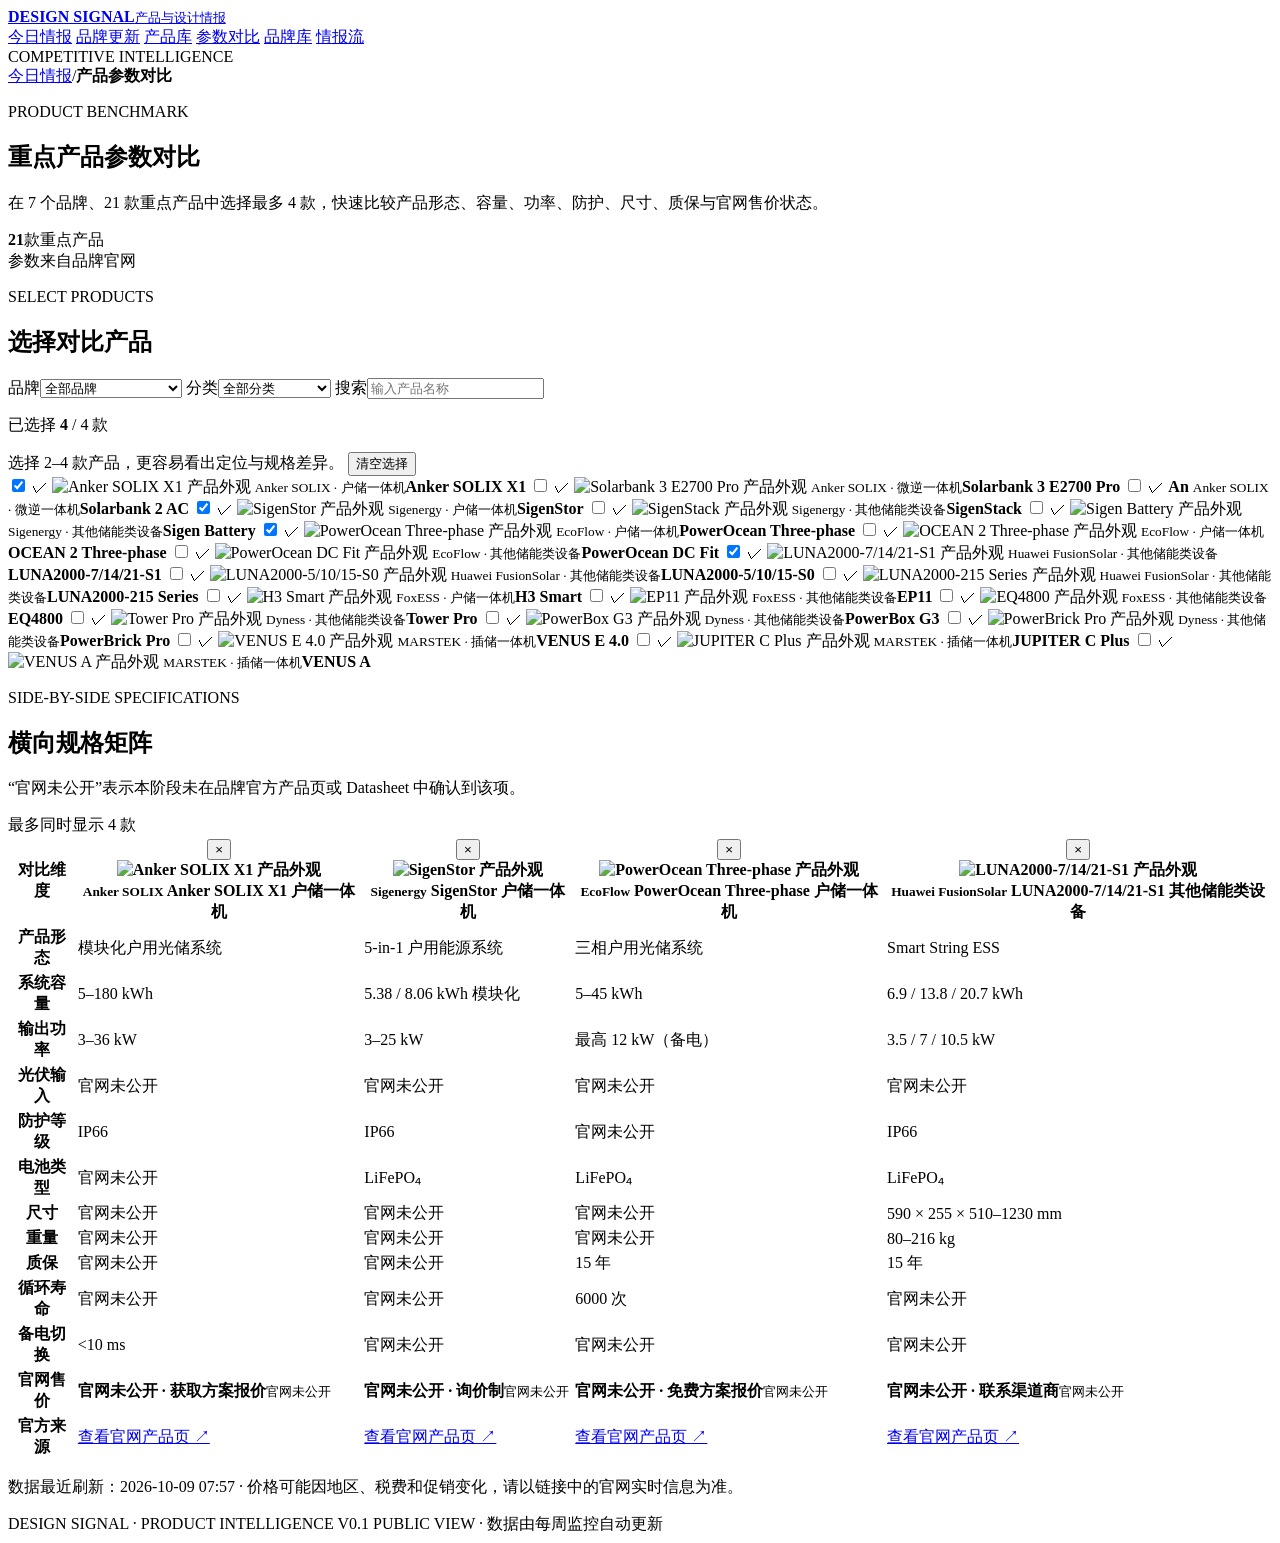
==== compare/index.html @ 5035acfc "chore: publish latest competitor dashboard" ====
<!doctype html>
<html lang="zh-CN">
<head>
  <meta charset="utf-8">
  <meta name="viewport" content="width=device-width, initial-scale=1">
  <meta name="color-scheme" content="light">
  <link rel="icon" href="/competitor-design-intelligence-dashboard/static/img/favicon.svg" type="image/svg+xml">
  <title>产品参数对比 · Design Signal</title>
  <link rel="stylesheet" href="/competitor-design-intelligence-dashboard/static/css/app.css">
</head>
<body>
  <header class="app-header">
    <a class="brand-lockup" href="/competitor-design-intelligence-dashboard/" aria-label="返回今日情报">
      <span class="signal-mark" aria-hidden="true"><i></i><i></i><i></i></span>
      <span class="brand-copy"><strong>DESIGN SIGNAL</strong><small>产品与设计情报</small></span>
    </a>
    <nav class="main-nav" aria-label="主导航">
      <a href="/competitor-design-intelligence-dashboard/">今日情报</a>
      <a href="/competitor-design-intelligence-dashboard/#brand-updates">品牌更新</a>
      <a href="/competitor-design-intelligence-dashboard/#products">产品库</a>
      <a href="/competitor-design-intelligence-dashboard/compare">参数对比</a>
      <a href="/competitor-design-intelligence-dashboard/#brands">品牌库</a>
      <a href="/competitor-design-intelligence-dashboard/#signals">情报流</a>
    </nav>
    <span class="header-label">COMPETITIVE INTELLIGENCE</span>
  </header>

  <main class="workspace">
    
      
    
    
  <nav class="breadcrumb"><a href="/competitor-design-intelligence-dashboard/">今日情报</a><span>/</span><strong>产品参数对比</strong></nav>

  <section class="compare-hero">
    <div>
      <p class="overline">PRODUCT BENCHMARK</p>
      <h1>重点产品参数对比</h1>
      <p>在 7 个品牌、21 款重点产品中选择最多 4 款，快速比较产品形态、容量、功率、防护、尺寸、质保与官网售价状态。</p>
    </div>
    <div class="compare-hero-stat"><strong>21</strong><span>款重点产品<br>参数来自品牌官网</span></div>
  </section>

  <section class="compare-selector" aria-label="选择需要对比的产品">
    <div class="compare-toolbar">
      <div>
        <p class="overline">SELECT PRODUCTS</p>
        <h2>选择对比产品</h2>
      </div>
      <div class="compare-filters">
        <label><span>品牌</span><select data-compare-brand><option value="">全部品牌</option><option value="Anker SOLIX">Anker SOLIX</option><option value="Sigenergy">Sigenergy</option><option value="EcoFlow">EcoFlow</option><option value="Huawei FusionSolar">Huawei FusionSolar</option><option value="FoxESS">FoxESS</option><option value="Dyness">Dyness</option><option value="MARSTEK">MARSTEK</option></select></label>
        <label><span>分类</span><select data-compare-category><option value="">全部分类</option><option value="户储一体机">户储一体机</option><option value="微逆一体机">微逆一体机</option><option value="其他储能类设备">其他储能类设备</option><option value="插储一体机">插储一体机</option></select></label>
        <label class="compare-search"><span>搜索</span><input type="search" placeholder="输入产品名称" data-compare-search></label>
      </div>
    </div>

    <div class="compare-selection-status">
      <p>已选择 <strong data-selected-count>4</strong> / 4 款</p>
      <span data-compare-message>选择 2–4 款产品，更容易看出定位与规格差异。</span>
      <button type="button" data-clear-compare>清空选择</button>
    </div>

    <div class="compare-picker-grid">
      
        <label class="compare-picker-card" data-product-card data-brand="Anker SOLIX" data-category="户储一体机" data-name="anker solix x1">
          <input type="checkbox" value="anker-solix-x1" data-product-toggle checked>
          <span class="picker-check">✓</span>
          <span class="picker-image">
            <img src="/competitor-design-intelligence-dashboard/static/img/products/anker-solix-x1.webp" alt="Anker SOLIX X1 产品外观" loading="lazy">
          </span>
          <span class="picker-copy"><small>Anker SOLIX · 户储一体机</small><strong>Anker SOLIX X1</strong></span>
        </label>
      
        <label class="compare-picker-card" data-product-card data-brand="Anker SOLIX" data-category="微逆一体机" data-name="solarbank 3 e2700 pro">
          <input type="checkbox" value="anker-solarbank-3-pro" data-product-toggle >
          <span class="picker-check">✓</span>
          <span class="picker-image">
            <img src="/competitor-design-intelligence-dashboard/static/img/products/anker-solarbank-3-pro.webp" alt="Solarbank 3 E2700 Pro 产品外观" loading="lazy">
          </span>
          <span class="picker-copy"><small>Anker SOLIX · 微逆一体机</small><strong>Solarbank 3 E2700 Pro</strong></span>
        </label>
      
        <label class="compare-picker-card" data-product-card data-brand="Anker SOLIX" data-category="微逆一体机" data-name="solarbank 2 ac">
          <input type="checkbox" value="anker-solarbank-2-ac" data-product-toggle >
          <span class="picker-check">✓</span>
          <span class="picker-image">
            <b>An</b>
          </span>
          <span class="picker-copy"><small>Anker SOLIX · 微逆一体机</small><strong>Solarbank 2 AC</strong></span>
        </label>
      
        <label class="compare-picker-card" data-product-card data-brand="Sigenergy" data-category="户储一体机" data-name="sigenstor">
          <input type="checkbox" value="sigenergy-sigenstor" data-product-toggle checked>
          <span class="picker-check">✓</span>
          <span class="picker-image">
            <img src="/competitor-design-intelligence-dashboard/static/img/products/sigenergy-sigenstor.webp" alt="SigenStor 产品外观" loading="lazy">
          </span>
          <span class="picker-copy"><small>Sigenergy · 户储一体机</small><strong>SigenStor</strong></span>
        </label>
      
        <label class="compare-picker-card" data-product-card data-brand="Sigenergy" data-category="其他储能类设备" data-name="sigenstack">
          <input type="checkbox" value="sigenergy-sigenstack" data-product-toggle >
          <span class="picker-check">✓</span>
          <span class="picker-image">
            <img src="/competitor-design-intelligence-dashboard/static/img/products/sigenergy-sigenstack.webp" alt="SigenStack 产品外观" loading="lazy">
          </span>
          <span class="picker-copy"><small>Sigenergy · 其他储能类设备</small><strong>SigenStack</strong></span>
        </label>
      
        <label class="compare-picker-card" data-product-card data-brand="Sigenergy" data-category="其他储能类设备" data-name="sigen battery">
          <input type="checkbox" value="sigenergy-sigen-battery" data-product-toggle >
          <span class="picker-check">✓</span>
          <span class="picker-image">
            <img src="/competitor-design-intelligence-dashboard/static/img/products/sigenergy-sigen-battery.webp" alt="Sigen Battery 产品外观" loading="lazy">
          </span>
          <span class="picker-copy"><small>Sigenergy · 其他储能类设备</small><strong>Sigen Battery</strong></span>
        </label>
      
        <label class="compare-picker-card" data-product-card data-brand="EcoFlow" data-category="户储一体机" data-name="powerocean three-phase">
          <input type="checkbox" value="ecoflow-powerocean" data-product-toggle checked>
          <span class="picker-check">✓</span>
          <span class="picker-image">
            <img src="/competitor-design-intelligence-dashboard/static/img/products/ecoflow-powerocean.jpg" alt="PowerOcean Three-phase 产品外观" loading="lazy">
          </span>
          <span class="picker-copy"><small>EcoFlow · 户储一体机</small><strong>PowerOcean Three-phase</strong></span>
        </label>
      
        <label class="compare-picker-card" data-product-card data-brand="EcoFlow" data-category="户储一体机" data-name="ocean 2 three-phase">
          <input type="checkbox" value="ecoflow-ocean-2" data-product-toggle >
          <span class="picker-check">✓</span>
          <span class="picker-image">
            <img src="/competitor-design-intelligence-dashboard/static/img/products/ecoflow-ocean-2.jpg" alt="OCEAN 2 Three-phase 产品外观" loading="lazy">
          </span>
          <span class="picker-copy"><small>EcoFlow · 户储一体机</small><strong>OCEAN 2 Three-phase</strong></span>
        </label>
      
        <label class="compare-picker-card" data-product-card data-brand="EcoFlow" data-category="其他储能类设备" data-name="powerocean dc fit">
          <input type="checkbox" value="ecoflow-powerocean-dc-fit" data-product-toggle >
          <span class="picker-check">✓</span>
          <span class="picker-image">
            <img src="/competitor-design-intelligence-dashboard/static/img/products/ecoflow-powerocean-dc-fit.jpg" alt="PowerOcean DC Fit 产品外观" loading="lazy">
          </span>
          <span class="picker-copy"><small>EcoFlow · 其他储能类设备</small><strong>PowerOcean DC Fit</strong></span>
        </label>
      
        <label class="compare-picker-card" data-product-card data-brand="Huawei FusionSolar" data-category="其他储能类设备" data-name="luna2000-7/14/21-s1">
          <input type="checkbox" value="huawei-luna2000-s1" data-product-toggle checked>
          <span class="picker-check">✓</span>
          <span class="picker-image">
            <img src="/competitor-design-intelligence-dashboard/static/img/products/huawei-luna2000-s1.png" alt="LUNA2000-7/14/21-S1 产品外观" loading="lazy">
          </span>
          <span class="picker-copy"><small>Huawei FusionSolar · 其他储能类设备</small><strong>LUNA2000-7/14/21-S1</strong></span>
        </label>
      
        <label class="compare-picker-card" data-product-card data-brand="Huawei FusionSolar" data-category="其他储能类设备" data-name="luna2000-5/10/15-s0">
          <input type="checkbox" value="huawei-luna2000-s0" data-product-toggle >
          <span class="picker-check">✓</span>
          <span class="picker-image">
            <img src="/competitor-design-intelligence-dashboard/static/img/products/huawei-luna2000-s0.png" alt="LUNA2000-5/10/15-S0 产品外观" loading="lazy">
          </span>
          <span class="picker-copy"><small>Huawei FusionSolar · 其他储能类设备</small><strong>LUNA2000-5/10/15-S0</strong></span>
        </label>
      
        <label class="compare-picker-card" data-product-card data-brand="Huawei FusionSolar" data-category="其他储能类设备" data-name="luna2000-215 series">
          <input type="checkbox" value="huawei-luna2000-215" data-product-toggle >
          <span class="picker-check">✓</span>
          <span class="picker-image">
            <img src="/competitor-design-intelligence-dashboard/static/img/products/huawei-luna2000-215.png" alt="LUNA2000-215 Series 产品外观" loading="lazy">
          </span>
          <span class="picker-copy"><small>Huawei FusionSolar · 其他储能类设备</small><strong>LUNA2000-215 Series</strong></span>
        </label>
      
        <label class="compare-picker-card" data-product-card data-brand="FoxESS" data-category="户储一体机" data-name="h3 smart">
          <input type="checkbox" value="foxess-h3-smart" data-product-toggle >
          <span class="picker-check">✓</span>
          <span class="picker-image">
            <img src="/competitor-design-intelligence-dashboard/static/img/products/foxess-h3-smart.jpg" alt="H3 Smart 产品外观" loading="lazy">
          </span>
          <span class="picker-copy"><small>FoxESS · 户储一体机</small><strong>H3 Smart</strong></span>
        </label>
      
        <label class="compare-picker-card" data-product-card data-brand="FoxESS" data-category="其他储能类设备" data-name="ep11">
          <input type="checkbox" value="foxess-ep11" data-product-toggle >
          <span class="picker-check">✓</span>
          <span class="picker-image">
            <img src="/competitor-design-intelligence-dashboard/static/img/products/foxess-ep11.jpg" alt="EP11 产品外观" loading="lazy">
          </span>
          <span class="picker-copy"><small>FoxESS · 其他储能类设备</small><strong>EP11</strong></span>
        </label>
      
        <label class="compare-picker-card" data-product-card data-brand="FoxESS" data-category="其他储能类设备" data-name="eq4800">
          <input type="checkbox" value="foxess-eq4800" data-product-toggle >
          <span class="picker-check">✓</span>
          <span class="picker-image">
            <img src="/competitor-design-intelligence-dashboard/static/img/products/foxess-eq4800.jpg" alt="EQ4800 产品外观" loading="lazy">
          </span>
          <span class="picker-copy"><small>FoxESS · 其他储能类设备</small><strong>EQ4800</strong></span>
        </label>
      
        <label class="compare-picker-card" data-product-card data-brand="Dyness" data-category="其他储能类设备" data-name="tower pro">
          <input type="checkbox" value="dyness-tower-pro" data-product-toggle >
          <span class="picker-check">✓</span>
          <span class="picker-image">
            <img src="/competitor-design-intelligence-dashboard/static/img/products/dyness-tower-pro.jpg" alt="Tower Pro 产品外观" loading="lazy">
          </span>
          <span class="picker-copy"><small>Dyness · 其他储能类设备</small><strong>Tower Pro</strong></span>
        </label>
      
        <label class="compare-picker-card" data-product-card data-brand="Dyness" data-category="其他储能类设备" data-name="powerbox g3">
          <input type="checkbox" value="dyness-powerbox-g3" data-product-toggle >
          <span class="picker-check">✓</span>
          <span class="picker-image">
            <img src="/competitor-design-intelligence-dashboard/static/img/products/dyness-powerbox-g3.png" alt="PowerBox G3 产品外观" loading="lazy">
          </span>
          <span class="picker-copy"><small>Dyness · 其他储能类设备</small><strong>PowerBox G3</strong></span>
        </label>
      
        <label class="compare-picker-card" data-product-card data-brand="Dyness" data-category="其他储能类设备" data-name="powerbrick pro">
          <input type="checkbox" value="dyness-powerbrick-pro" data-product-toggle >
          <span class="picker-check">✓</span>
          <span class="picker-image">
            <img src="/competitor-design-intelligence-dashboard/static/img/products/dyness-powerbrick-pro.png" alt="PowerBrick Pro 产品外观" loading="lazy">
          </span>
          <span class="picker-copy"><small>Dyness · 其他储能类设备</small><strong>PowerBrick Pro</strong></span>
        </label>
      
        <label class="compare-picker-card" data-product-card data-brand="MARSTEK" data-category="插储一体机" data-name="venus e 4.0">
          <input type="checkbox" value="marstek-venus-e-4" data-product-toggle >
          <span class="picker-check">✓</span>
          <span class="picker-image">
            <img src="/competitor-design-intelligence-dashboard/static/img/products/marstek-venus-e-4.avif" alt="VENUS E 4.0 产品外观" loading="lazy">
          </span>
          <span class="picker-copy"><small>MARSTEK · 插储一体机</small><strong>VENUS E 4.0</strong></span>
        </label>
      
        <label class="compare-picker-card" data-product-card data-brand="MARSTEK" data-category="插储一体机" data-name="jupiter c plus">
          <input type="checkbox" value="marstek-jupiter-c-plus" data-product-toggle >
          <span class="picker-check">✓</span>
          <span class="picker-image">
            <img src="/competitor-design-intelligence-dashboard/static/img/products/marstek-jupiter-c-plus.avif" alt="JUPITER C Plus 产品外观" loading="lazy">
          </span>
          <span class="picker-copy"><small>MARSTEK · 插储一体机</small><strong>JUPITER C Plus</strong></span>
        </label>
      
        <label class="compare-picker-card" data-product-card data-brand="MARSTEK" data-category="插储一体机" data-name="venus a">
          <input type="checkbox" value="marstek-venus-a" data-product-toggle >
          <span class="picker-check">✓</span>
          <span class="picker-image">
            <img src="/competitor-design-intelligence-dashboard/static/img/products/marstek-venus-a.webp" alt="VENUS A 产品外观" loading="lazy">
          </span>
          <span class="picker-copy"><small>MARSTEK · 插储一体机</small><strong>VENUS A</strong></span>
        </label>
      
    </div>
    <div class="compare-no-result" data-picker-empty hidden>当前筛选下没有产品，请调整品牌、分类或搜索词。</div>
  </section>

  <section class="comparison-section" id="comparison">
    <div class="section-heading">
      <div><p class="overline">SIDE-BY-SIDE SPECIFICATIONS</p><h2>横向规格矩阵</h2><p>“官网未公开”表示本阶段未在品牌官方产品页或 Datasheet 中确认到该项。</p></div>
      <span>最多同时显示 4 款</span>
    </div>

    <div class="comparison-empty" data-comparison-empty hidden>
      <strong>请先选择产品</strong>
      <p>从上方产品库中选择 2–4 款，即可生成横向参数表。</p>
    </div>

    <div class="comparison-table-wrap" data-comparison-table>
      <table class="comparison-table">
        <thead>
          <tr>
            <th class="comparison-label-head">对比维度</th>
            
              <th data-compare-column="anker-solix-x1" >
                <button class="remove-compare" type="button" data-remove-product="anker-solix-x1" aria-label="移除 Anker SOLIX X1">×</button>
                <div class="compare-product-image"><img src="/competitor-design-intelligence-dashboard/static/img/products/anker-solix-x1.webp" alt="Anker SOLIX X1 产品外观"></div>
                <small>Anker SOLIX</small>
                <strong>Anker SOLIX X1</strong>
                <span>户储一体机</span>
              </th>
            
              <th data-compare-column="anker-solarbank-3-pro" hidden>
                <button class="remove-compare" type="button" data-remove-product="anker-solarbank-3-pro" aria-label="移除 Solarbank 3 E2700 Pro">×</button>
                <div class="compare-product-image"><img src="/competitor-design-intelligence-dashboard/static/img/products/anker-solarbank-3-pro.webp" alt="Solarbank 3 E2700 Pro 产品外观"></div>
                <small>Anker SOLIX</small>
                <strong>Solarbank 3 E2700 Pro</strong>
                <span>微逆一体机</span>
              </th>
            
              <th data-compare-column="anker-solarbank-2-ac" hidden>
                <button class="remove-compare" type="button" data-remove-product="anker-solarbank-2-ac" aria-label="移除 Solarbank 2 AC">×</button>
                <div class="compare-product-image"><b>An</b></div>
                <small>Anker SOLIX</small>
                <strong>Solarbank 2 AC</strong>
                <span>微逆一体机</span>
              </th>
            
              <th data-compare-column="sigenergy-sigenstor" >
                <button class="remove-compare" type="button" data-remove-product="sigenergy-sigenstor" aria-label="移除 SigenStor">×</button>
                <div class="compare-product-image"><img src="/competitor-design-intelligence-dashboard/static/img/products/sigenergy-sigenstor.webp" alt="SigenStor 产品外观"></div>
                <small>Sigenergy</small>
                <strong>SigenStor</strong>
                <span>户储一体机</span>
              </th>
            
              <th data-compare-column="sigenergy-sigenstack" hidden>
                <button class="remove-compare" type="button" data-remove-product="sigenergy-sigenstack" aria-label="移除 SigenStack">×</button>
                <div class="compare-product-image"><img src="/competitor-design-intelligence-dashboard/static/img/products/sigenergy-sigenstack.webp" alt="SigenStack 产品外观"></div>
                <small>Sigenergy</small>
                <strong>SigenStack</strong>
                <span>其他储能类设备</span>
              </th>
            
              <th data-compare-column="sigenergy-sigen-battery" hidden>
                <button class="remove-compare" type="button" data-remove-product="sigenergy-sigen-battery" aria-label="移除 Sigen Battery">×</button>
                <div class="compare-product-image"><img src="/competitor-design-intelligence-dashboard/static/img/products/sigenergy-sigen-battery.webp" alt="Sigen Battery 产品外观"></div>
                <small>Sigenergy</small>
                <strong>Sigen Battery</strong>
                <span>其他储能类设备</span>
              </th>
            
              <th data-compare-column="ecoflow-powerocean" >
                <button class="remove-compare" type="button" data-remove-product="ecoflow-powerocean" aria-label="移除 PowerOcean Three-phase">×</button>
                <div class="compare-product-image"><img src="/competitor-design-intelligence-dashboard/static/img/products/ecoflow-powerocean.jpg" alt="PowerOcean Three-phase 产品外观"></div>
                <small>EcoFlow</small>
                <strong>PowerOcean Three-phase</strong>
                <span>户储一体机</span>
              </th>
            
              <th data-compare-column="ecoflow-ocean-2" hidden>
                <button class="remove-compare" type="button" data-remove-product="ecoflow-ocean-2" aria-label="移除 OCEAN 2 Three-phase">×</button>
                <div class="compare-product-image"><img src="/competitor-design-intelligence-dashboard/static/img/products/ecoflow-ocean-2.jpg" alt="OCEAN 2 Three-phase 产品外观"></div>
                <small>EcoFlow</small>
                <strong>OCEAN 2 Three-phase</strong>
                <span>户储一体机</span>
              </th>
            
              <th data-compare-column="ecoflow-powerocean-dc-fit" hidden>
                <button class="remove-compare" type="button" data-remove-product="ecoflow-powerocean-dc-fit" aria-label="移除 PowerOcean DC Fit">×</button>
                <div class="compare-product-image"><img src="/competitor-design-intelligence-dashboard/static/img/products/ecoflow-powerocean-dc-fit.jpg" alt="PowerOcean DC Fit 产品外观"></div>
                <small>EcoFlow</small>
                <strong>PowerOcean DC Fit</strong>
                <span>其他储能类设备</span>
              </th>
            
              <th data-compare-column="huawei-luna2000-s1" >
                <button class="remove-compare" type="button" data-remove-product="huawei-luna2000-s1" aria-label="移除 LUNA2000-7/14/21-S1">×</button>
                <div class="compare-product-image"><img src="/competitor-design-intelligence-dashboard/static/img/products/huawei-luna2000-s1.png" alt="LUNA2000-7/14/21-S1 产品外观"></div>
                <small>Huawei FusionSolar</small>
                <strong>LUNA2000-7/14/21-S1</strong>
                <span>其他储能类设备</span>
              </th>
            
              <th data-compare-column="huawei-luna2000-s0" hidden>
                <button class="remove-compare" type="button" data-remove-product="huawei-luna2000-s0" aria-label="移除 LUNA2000-5/10/15-S0">×</button>
                <div class="compare-product-image"><img src="/competitor-design-intelligence-dashboard/static/img/products/huawei-luna2000-s0.png" alt="LUNA2000-5/10/15-S0 产品外观"></div>
                <small>Huawei FusionSolar</small>
                <strong>LUNA2000-5/10/15-S0</strong>
                <span>其他储能类设备</span>
              </th>
            
              <th data-compare-column="huawei-luna2000-215" hidden>
                <button class="remove-compare" type="button" data-remove-product="huawei-luna2000-215" aria-label="移除 LUNA2000-215 Series">×</button>
                <div class="compare-product-image"><img src="/competitor-design-intelligence-dashboard/static/img/products/huawei-luna2000-215.png" alt="LUNA2000-215 Series 产品外观"></div>
                <small>Huawei FusionSolar</small>
                <strong>LUNA2000-215 Series</strong>
                <span>其他储能类设备</span>
              </th>
            
              <th data-compare-column="foxess-h3-smart" hidden>
                <button class="remove-compare" type="button" data-remove-product="foxess-h3-smart" aria-label="移除 H3 Smart">×</button>
                <div class="compare-product-image"><img src="/competitor-design-intelligence-dashboard/static/img/products/foxess-h3-smart.jpg" alt="H3 Smart 产品外观"></div>
                <small>FoxESS</small>
                <strong>H3 Smart</strong>
                <span>户储一体机</span>
              </th>
            
              <th data-compare-column="foxess-ep11" hidden>
                <button class="remove-compare" type="button" data-remove-product="foxess-ep11" aria-label="移除 EP11">×</button>
                <div class="compare-product-image"><img src="/competitor-design-intelligence-dashboard/static/img/products/foxess-ep11.jpg" alt="EP11 产品外观"></div>
                <small>FoxESS</small>
                <strong>EP11</strong>
                <span>其他储能类设备</span>
              </th>
            
              <th data-compare-column="foxess-eq4800" hidden>
                <button class="remove-compare" type="button" data-remove-product="foxess-eq4800" aria-label="移除 EQ4800">×</button>
                <div class="compare-product-image"><img src="/competitor-design-intelligence-dashboard/static/img/products/foxess-eq4800.jpg" alt="EQ4800 产品外观"></div>
                <small>FoxESS</small>
                <strong>EQ4800</strong>
                <span>其他储能类设备</span>
              </th>
            
              <th data-compare-column="dyness-tower-pro" hidden>
                <button class="remove-compare" type="button" data-remove-product="dyness-tower-pro" aria-label="移除 Tower Pro">×</button>
                <div class="compare-product-image"><img src="/competitor-design-intelligence-dashboard/static/img/products/dyness-tower-pro.jpg" alt="Tower Pro 产品外观"></div>
                <small>Dyness</small>
                <strong>Tower Pro</strong>
                <span>其他储能类设备</span>
              </th>
            
              <th data-compare-column="dyness-powerbox-g3" hidden>
                <button class="remove-compare" type="button" data-remove-product="dyness-powerbox-g3" aria-label="移除 PowerBox G3">×</button>
                <div class="compare-product-image"><img src="/competitor-design-intelligence-dashboard/static/img/products/dyness-powerbox-g3.png" alt="PowerBox G3 产品外观"></div>
                <small>Dyness</small>
                <strong>PowerBox G3</strong>
                <span>其他储能类设备</span>
              </th>
            
              <th data-compare-column="dyness-powerbrick-pro" hidden>
                <button class="remove-compare" type="button" data-remove-product="dyness-powerbrick-pro" aria-label="移除 PowerBrick Pro">×</button>
                <div class="compare-product-image"><img src="/competitor-design-intelligence-dashboard/static/img/products/dyness-powerbrick-pro.png" alt="PowerBrick Pro 产品外观"></div>
                <small>Dyness</small>
                <strong>PowerBrick Pro</strong>
                <span>其他储能类设备</span>
              </th>
            
              <th data-compare-column="marstek-venus-e-4" hidden>
                <button class="remove-compare" type="button" data-remove-product="marstek-venus-e-4" aria-label="移除 VENUS E 4.0">×</button>
                <div class="compare-product-image"><img src="/competitor-design-intelligence-dashboard/static/img/products/marstek-venus-e-4.avif" alt="VENUS E 4.0 产品外观"></div>
                <small>MARSTEK</small>
                <strong>VENUS E 4.0</strong>
                <span>插储一体机</span>
              </th>
            
              <th data-compare-column="marstek-jupiter-c-plus" hidden>
                <button class="remove-compare" type="button" data-remove-product="marstek-jupiter-c-plus" aria-label="移除 JUPITER C Plus">×</button>
                <div class="compare-product-image"><img src="/competitor-design-intelligence-dashboard/static/img/products/marstek-jupiter-c-plus.avif" alt="JUPITER C Plus 产品外观"></div>
                <small>MARSTEK</small>
                <strong>JUPITER C Plus</strong>
                <span>插储一体机</span>
              </th>
            
              <th data-compare-column="marstek-venus-a" hidden>
                <button class="remove-compare" type="button" data-remove-product="marstek-venus-a" aria-label="移除 VENUS A">×</button>
                <div class="compare-product-image"><img src="/competitor-design-intelligence-dashboard/static/img/products/marstek-venus-a.webp" alt="VENUS A 产品外观"></div>
                <small>MARSTEK</small>
                <strong>VENUS A</strong>
                <span>插储一体机</span>
              </th>
            
          </tr>
        </thead>
        <tbody>
          
            <tr>
              <th>产品形态</th>
              
                <td data-compare-column="anker-solix-x1"  class="">
                  模块化户用光储系统
                </td>
              
                <td data-compare-column="anker-solarbank-3-pro" hidden class="">
                  阳台光储一体机
                </td>
              
                <td data-compare-column="anker-solarbank-2-ac" hidden class="">
                  AC 耦合阳台储能
                </td>
              
                <td data-compare-column="sigenergy-sigenstor"  class="">
                  5-in-1 户用能源系统
                </td>
              
                <td data-compare-column="sigenergy-sigenstack" hidden class="">
                  工商业堆叠式储能
                </td>
              
                <td data-compare-column="sigenergy-sigen-battery" hidden class="">
                  模块化高压电池
                </td>
              
                <td data-compare-column="ecoflow-powerocean"  class="">
                  三相户用光储系统
                </td>
              
                <td data-compare-column="ecoflow-ocean-2" hidden class="">
                  三相户用光储系统
                </td>
              
                <td data-compare-column="ecoflow-powerocean-dc-fit" hidden class="">
                  直流耦合储能改造
                </td>
              
                <td data-compare-column="huawei-luna2000-s1"  class="">
                  Smart String ESS
                </td>
              
                <td data-compare-column="huawei-luna2000-s0" hidden class="">
                  Smart String ESS
                </td>
              
                <td data-compare-column="huawei-luna2000-215" hidden class="">
                  工商业一体化储能柜
                </td>
              
                <td data-compare-column="foxess-h3-smart" hidden class="">
                  三相混合逆变器
                </td>
              
                <td data-compare-column="foxess-ep11" hidden class="">
                  低压储能电池
                </td>
              
                <td data-compare-column="foxess-eq4800" hidden class="">
                  模块化高压储能电池
                </td>
              
                <td data-compare-column="dyness-tower-pro" hidden class="">
                  堆叠式高压储能电池
                </td>
              
                <td data-compare-column="dyness-powerbox-g3" hidden class="">
                  低压壁挂 / 落地储能电池
                </td>
              
                <td data-compare-column="dyness-powerbrick-pro" hidden class="">
                  低压落地储能电池
                </td>
              
                <td data-compare-column="marstek-venus-e-4" hidden class="">
                  AC 耦合即插即用储能
                </td>
              
                <td data-compare-column="marstek-jupiter-c-plus" hidden class="">
                  阳台光储一体机
                </td>
              
                <td data-compare-column="marstek-venus-a" hidden class="">
                  PV / AC 耦合即插即用储能
                </td>
              
            </tr>
          
            <tr>
              <th>系统容量</th>
              
                <td data-compare-column="anker-solix-x1"  class="">
                  5–180 kWh
                </td>
              
                <td data-compare-column="anker-solarbank-3-pro" hidden class="">
                  2.688–16.128 kWh
                </td>
              
                <td data-compare-column="anker-solarbank-2-ac" hidden class="">
                  1.6–9.6 kWh
                </td>
              
                <td data-compare-column="sigenergy-sigenstor"  class="">
                  5.38 / 8.06 kWh 模块化
                </td>
              
                <td data-compare-column="sigenergy-sigenstack" hidden class="">
                  48.24–253.26 kWh
                </td>
              
                <td data-compare-column="sigenergy-sigen-battery" hidden class="">
                  5.38 / 8.06 kWh（单模块）
                </td>
              
                <td data-compare-column="ecoflow-powerocean"  class="">
                  5–45 kWh
                </td>
              
                <td data-compare-column="ecoflow-ocean-2" hidden class="">
                  5.02–60 kWh
                </td>
              
                <td data-compare-column="ecoflow-powerocean-dc-fit" hidden class="">
                  5–15 kWh
                </td>
              
                <td data-compare-column="huawei-luna2000-s1"  class="">
                  6.9 / 13.8 / 20.7 kWh
                </td>
              
                <td data-compare-column="huawei-luna2000-s0" hidden class="">
                  5 / 10 / 15 kWh
                </td>
              
                <td data-compare-column="huawei-luna2000-215" hidden class="">
                  215 kWh
                </td>
              
                <td data-compare-column="foxess-h3-smart" hidden class="is-missing">
                  官网未公开
                </td>
              
                <td data-compare-column="foxess-ep11" hidden class="">
                  10.36–41.44 kWh
                </td>
              
                <td data-compare-column="foxess-eq4800" hidden class="">
                  9.32–41.93 kWh
                </td>
              
                <td data-compare-column="dyness-tower-pro" hidden class="">
                  7.68–23.04 kWh
                </td>
              
                <td data-compare-column="dyness-powerbox-g3" hidden class="">
                  10.24–512 kWh
                </td>
              
                <td data-compare-column="dyness-powerbrick-pro" hidden class="">
                  14.336–716.8 kWh
                </td>
              
                <td data-compare-column="marstek-venus-e-4" hidden class="">
                  5 kWh
                </td>
              
                <td data-compare-column="marstek-jupiter-c-plus" hidden class="">
                  2.56–10.24 kWh
                </td>
              
                <td data-compare-column="marstek-venus-a" hidden class="">
                  2.12–12.72 kWh
                </td>
              
            </tr>
          
            <tr>
              <th>输出功率</th>
              
                <td data-compare-column="anker-solix-x1"  class="">
                  3–36 kW
                </td>
              
                <td data-compare-column="anker-solarbank-3-pro" hidden class="">
                  1.8 kW
                </td>
              
                <td data-compare-column="anker-solarbank-2-ac" hidden class="">
                  1.2 kW（离网）
                </td>
              
                <td data-compare-column="sigenergy-sigenstor"  class="">
                  3–25 kW
                </td>
              
                <td data-compare-column="sigenergy-sigenstack" hidden class="">
                  0.5C 标称 / 1C 最大
                </td>
              
                <td data-compare-column="sigenergy-sigen-battery" hidden class="">
                  2.5 / 4 kW（单模块）
                </td>
              
                <td data-compare-column="ecoflow-powerocean"  class="">
                  最高 12 kW（备电）
                </td>
              
                <td data-compare-column="ecoflow-ocean-2" hidden class="">
                  6 / 8 / 10 / 12 kW
                </td>
              
                <td data-compare-column="ecoflow-powerocean-dc-fit" hidden class="is-missing">
                  官网未公开
                </td>
              
                <td data-compare-column="huawei-luna2000-s1"  class="">
                  3.5 / 7 / 10.5 kW
                </td>
              
                <td data-compare-column="huawei-luna2000-s0" hidden class="">
                  2.5 / 5 / 5 kW
                </td>
              
                <td data-compare-column="huawei-luna2000-215" hidden class="">
                  108 kW
                </td>
              
                <td data-compare-column="foxess-h3-smart" hidden class="">
                  5–15 kW
                </td>
              
                <td data-compare-column="foxess-ep11" hidden class="is-missing">
                  官网未公开
                </td>
              
                <td data-compare-column="foxess-eq4800" hidden class="is-missing">
                  官网未公开
                </td>
              
                <td data-compare-column="dyness-tower-pro" hidden class="">
                  7.68–23.04 kW
                </td>
              
                <td data-compare-column="dyness-powerbox-g3" hidden class="">
                  10.24 kW（单机最大放电）
                </td>
              
                <td data-compare-column="dyness-powerbrick-pro" hidden class="">
                  0.5C 推荐
                </td>
              
                <td data-compare-column="marstek-venus-e-4" hidden class="">
                  3 kW（双向）
                </td>
              
                <td data-compare-column="marstek-jupiter-c-plus" hidden class="">
                  800 W
                </td>
              
                <td data-compare-column="marstek-venus-a" hidden class="">
                  1.5 kW（双向 / 备电）
                </td>
              
            </tr>
          
            <tr>
              <th>光伏输入</th>
              
                <td data-compare-column="anker-solix-x1"  class="is-missing">
                  官网未公开
                </td>
              
                <td data-compare-column="anker-solarbank-3-pro" hidden class="">
                  3.6 kW
                </td>
              
                <td data-compare-column="anker-solarbank-2-ac" hidden class="">
                  最高 2 kW
                </td>
              
                <td data-compare-column="sigenergy-sigenstor"  class="is-missing">
                  官网未公开
                </td>
              
                <td data-compare-column="sigenergy-sigenstack" hidden class="is-missing">
                  官网未公开
                </td>
              
                <td data-compare-column="sigenergy-sigen-battery" hidden class="is-missing">
                  官网未公开
                </td>
              
                <td data-compare-column="ecoflow-powerocean"  class="is-missing">
                  官网未公开
                </td>
              
                <td data-compare-column="ecoflow-ocean-2" hidden class="">
                  最高 24 kW
                </td>
              
                <td data-compare-column="ecoflow-powerocean-dc-fit" hidden class="">
                  最高 15 kW
                </td>
              
                <td data-compare-column="huawei-luna2000-s1"  class="is-missing">
                  官网未公开
                </td>
              
                <td data-compare-column="huawei-luna2000-s0" hidden class="is-missing">
                  官网未公开
                </td>
              
                <td data-compare-column="huawei-luna2000-215" hidden class="is-missing">
                  官网未公开
                </td>
              
                <td data-compare-column="foxess-h3-smart" hidden class="is-missing">
                  官网未公开
                </td>
              
                <td data-compare-column="foxess-ep11" hidden class="is-missing">
                  官网未公开
                </td>
              
                <td data-compare-column="foxess-eq4800" hidden class="is-missing">
                  官网未公开
                </td>
              
                <td data-compare-column="dyness-tower-pro" hidden class="is-missing">
                  官网未公开
                </td>
              
                <td data-compare-column="dyness-powerbox-g3" hidden class="is-missing">
                  官网未公开
                </td>
              
                <td data-compare-column="dyness-powerbrick-pro" hidden class="is-missing">
                  官网未公开
                </td>
              
                <td data-compare-column="marstek-venus-e-4" hidden class="is-missing">
                  官网未公开
                </td>
              
                <td data-compare-column="marstek-jupiter-c-plus" hidden class="">
                  2.4 kW
                </td>
              
                <td data-compare-column="marstek-venus-a" hidden class="">
                  2.4 kW
                </td>
              
            </tr>
          
            <tr>
              <th>防护等级</th>
              
                <td data-compare-column="anker-solix-x1"  class="">
                  IP66
                </td>
              
                <td data-compare-column="anker-solarbank-3-pro" hidden class="is-missing">
                  官网未公开
                </td>
              
                <td data-compare-column="anker-solarbank-2-ac" hidden class="">
                  IP65
                </td>
              
                <td data-compare-column="sigenergy-sigenstor"  class="">
                  IP66
                </td>
              
                <td data-compare-column="sigenergy-sigenstack" hidden class="">
                  IP66
                </td>
              
                <td data-compare-column="sigenergy-sigen-battery" hidden class="">
                  IP66
                </td>
              
                <td data-compare-column="ecoflow-powerocean"  class="is-missing">
                  官网未公开
                </td>
              
                <td data-compare-column="ecoflow-ocean-2" hidden class="">
                  IP66
                </td>
              
                <td data-compare-column="ecoflow-powerocean-dc-fit" hidden class="">
                  IP65
                </td>
              
                <td data-compare-column="huawei-luna2000-s1"  class="">
                  IP66
                </td>
              
                <td data-compare-column="huawei-luna2000-s0" hidden class="">
                  IP66
                </td>
              
                <td data-compare-column="huawei-luna2000-215" hidden class="">
                  IP55
                </td>
              
                <td data-compare-column="foxess-h3-smart" hidden class="">
                  IP65
                </td>
              
                <td data-compare-column="foxess-ep11" hidden class="">
                  IP65
                </td>
              
                <td data-compare-column="foxess-eq4800" hidden class="">
                  IP65
                </td>
              
                <td data-compare-column="dyness-tower-pro" hidden class="">
                  IP55
                </td>
              
                <td data-compare-column="dyness-powerbox-g3" hidden class="">
                  IP65
                </td>
              
                <td data-compare-column="dyness-powerbrick-pro" hidden class="">
                  IP65
                </td>
              
                <td data-compare-column="marstek-venus-e-4" hidden class="">
                  IP65
                </td>
              
                <td data-compare-column="marstek-jupiter-c-plus" hidden class="">
                  IP65
                </td>
              
                <td data-compare-column="marstek-venus-a" hidden class="is-missing">
                  官网未公开
                </td>
              
            </tr>
          
            <tr>
              <th>电池类型</th>
              
                <td data-compare-column="anker-solix-x1"  class="is-missing">
                  官网未公开
                </td>
              
                <td data-compare-column="anker-solarbank-3-pro" hidden class="">
                  LiFePO₄
                </td>
              
                <td data-compare-column="anker-solarbank-2-ac" hidden class="">
                  LiFePO₄
                </td>
              
                <td data-compare-column="sigenergy-sigenstor"  class="">
                  LiFePO₄
                </td>
              
                <td data-compare-column="sigenergy-sigenstack" hidden class="">
                  LiFePO₄
                </td>
              
                <td data-compare-column="sigenergy-sigen-battery" hidden class="">
                  LiFePO₄ · 314 Ah
                </td>
              
                <td data-compare-column="ecoflow-powerocean"  class="">
                  LiFePO₄
                </td>
              
                <td data-compare-column="ecoflow-ocean-2" hidden class="">
                  LiFePO₄
                </td>
              
                <td data-compare-column="ecoflow-powerocean-dc-fit" hidden class="">
                  LiFePO₄
                </td>
              
                <td data-compare-column="huawei-luna2000-s1"  class="">
                  LiFePO₄
                </td>
              
                <td data-compare-column="huawei-luna2000-s0" hidden class="">
                  LiFePO₄
                </td>
              
                <td data-compare-column="huawei-luna2000-215" hidden class="">
                  LiFePO₄
                </td>
              
                <td data-compare-column="foxess-h3-smart" hidden class="is-missing">
                  官网未公开
                </td>
              
                <td data-compare-column="foxess-ep11" hidden class="">
                  LiFePO₄
                </td>
              
                <td data-compare-column="foxess-eq4800" hidden class="">
                  LiFePO₄
                </td>
              
                <td data-compare-column="dyness-tower-pro" hidden class="">
                  LiFePO₄
                </td>
              
                <td data-compare-column="dyness-powerbox-g3" hidden class="">
                  LiFePO₄
                </td>
              
                <td data-compare-column="dyness-powerbrick-pro" hidden class="">
                  LiFePO₄
                </td>
              
                <td data-compare-column="marstek-venus-e-4" hidden class="">
                  LiFePO₄
                </td>
              
                <td data-compare-column="marstek-jupiter-c-plus" hidden class="">
                  LiFePO₄
                </td>
              
                <td data-compare-column="marstek-venus-a" hidden class="">
                  LiFePO₄
                </td>
              
            </tr>
          
            <tr>
              <th>尺寸</th>
              
                <td data-compare-column="anker-solix-x1"  class="is-missing">
                  官网未公开
                </td>
              
                <td data-compare-column="anker-solarbank-3-pro" hidden class="is-missing">
                  官网未公开
                </td>
              
                <td data-compare-column="anker-solarbank-2-ac" hidden class="is-missing">
                  官网未公开
                </td>
              
                <td data-compare-column="sigenergy-sigenstor"  class="is-missing">
                  官网未公开
                </td>
              
                <td data-compare-column="sigenergy-sigenstack" hidden class="">
                  770 × 300 × 363 mm（单模块）
                </td>
              
                <td data-compare-column="sigenergy-sigen-battery" hidden class="is-missing">
                  官网未公开
                </td>
              
                <td data-compare-column="ecoflow-powerocean"  class="is-missing">
                  官网未公开
                </td>
              
                <td data-compare-column="ecoflow-ocean-2" hidden class="">
                  680 × 406.5 × 203 mm（逆变器）
                </td>
              
                <td data-compare-column="ecoflow-powerocean-dc-fit" hidden class="is-missing">
                  官网未公开
                </td>
              
                <td data-compare-column="huawei-luna2000-s1"  class="">
                  590 × 255 × 510–1230 mm
                </td>
              
                <td data-compare-column="huawei-luna2000-s0" hidden class="">
                  670 × 150 × 600–1320 mm
                </td>
              
                <td data-compare-column="huawei-luna2000-215" hidden class="">
                  1150 × 1800 × 2100 mm
                </td>
              
                <td data-compare-column="foxess-h3-smart" hidden class="is-missing">
                  官网未公开
                </td>
              
                <td data-compare-column="foxess-ep11" hidden class="">
                  710 × 625 × 147 mm（单机）
                </td>
              
                <td data-compare-column="foxess-eq4800" hidden class="">
                  570 × 380 × 386–1352 mm
                </td>
              
                <td data-compare-column="dyness-tower-pro" hidden class="">
                  587 × 310 × 788–1672 mm
                </td>
              
                <td data-compare-column="dyness-powerbox-g3" hidden class="">
                  710 × 165 × 730 mm
                </td>
              
                <td data-compare-column="dyness-powerbrick-pro" hidden class="">
                  435 × 235 × 850 mm
                </td>
              
                <td data-compare-column="marstek-venus-e-4" hidden class="is-missing">
                  官网未公开
                </td>
              
                <td data-compare-column="marstek-jupiter-c-plus" hidden class="is-missing">
                  官网未公开
                </td>
              
                <td data-compare-column="marstek-venus-a" hidden class="is-missing">
                  官网未公开
                </td>
              
            </tr>
          
            <tr>
              <th>重量</th>
              
                <td data-compare-column="anker-solix-x1"  class="is-missing">
                  官网未公开
                </td>
              
                <td data-compare-column="anker-solarbank-3-pro" hidden class="is-missing">
                  官网未公开
                </td>
              
                <td data-compare-column="anker-solarbank-2-ac" hidden class="is-missing">
                  官网未公开
                </td>
              
                <td data-compare-column="sigenergy-sigenstor"  class="is-missing">
                  官网未公开
                </td>
              
                <td data-compare-column="sigenergy-sigenstack" hidden class="is-missing">
                  官网未公开
                </td>
              
                <td data-compare-column="sigenergy-sigen-battery" hidden class="is-missing">
                  官网未公开
                </td>
              
                <td data-compare-column="ecoflow-powerocean"  class="is-missing">
                  官网未公开
                </td>
              
                <td data-compare-column="ecoflow-ocean-2" hidden class="">
                  36.5 kg（逆变器）
                </td>
              
                <td data-compare-column="ecoflow-powerocean-dc-fit" hidden class="is-missing">
                  官网未公开
                </td>
              
                <td data-compare-column="huawei-luna2000-s1"  class="">
                  80–216 kg
                </td>
              
                <td data-compare-column="huawei-luna2000-s0" hidden class="">
                  63.8–163.8 kg
                </td>
              
                <td data-compare-column="huawei-luna2000-215" hidden class="">
                  ≤2.8 t
                </td>
              
                <td data-compare-column="foxess-h3-smart" hidden class="is-missing">
                  官网未公开
                </td>
              
                <td data-compare-column="foxess-ep11" hidden class="">
                  99 ± 2 kg（单机）
                </td>
              
                <td data-compare-column="foxess-eq4800" hidden class="">
                  83.5–356.5 kg
                </td>
              
                <td data-compare-column="dyness-tower-pro" hidden class="">
                  109.5–271.5 kg
                </td>
              
                <td data-compare-column="dyness-powerbox-g3" hidden class="">
                  100 kg
                </td>
              
                <td data-compare-column="dyness-powerbrick-pro" hidden class="">
                  115 kg
                </td>
              
                <td data-compare-column="marstek-venus-e-4" hidden class="is-missing">
                  官网未公开
                </td>
              
                <td data-compare-column="marstek-jupiter-c-plus" hidden class="is-missing">
                  官网未公开
                </td>
              
                <td data-compare-column="marstek-venus-a" hidden class="is-missing">
                  官网未公开
                </td>
              
            </tr>
          
            <tr>
              <th>质保</th>
              
                <td data-compare-column="anker-solix-x1"  class="is-missing">
                  官网未公开
                </td>
              
                <td data-compare-column="anker-solarbank-3-pro" hidden class="is-missing">
                  官网未公开
                </td>
              
                <td data-compare-column="anker-solarbank-2-ac" hidden class="is-missing">
                  官网未公开
                </td>
              
                <td data-compare-column="sigenergy-sigenstor"  class="is-missing">
                  官网未公开
                </td>
              
                <td data-compare-column="sigenergy-sigenstack" hidden class="is-missing">
                  官网未公开
                </td>
              
                <td data-compare-column="sigenergy-sigen-battery" hidden class="is-missing">
                  官网未公开
                </td>
              
                <td data-compare-column="ecoflow-powerocean"  class="">
                  15 年
                </td>
              
                <td data-compare-column="ecoflow-ocean-2" hidden class="">
                  15 年
                </td>
              
                <td data-compare-column="ecoflow-powerocean-dc-fit" hidden class="is-missing">
                  官网未公开
                </td>
              
                <td data-compare-column="huawei-luna2000-s1"  class="">
                  15 年
                </td>
              
                <td data-compare-column="huawei-luna2000-s0" hidden class="is-missing">
                  官网未公开
                </td>
              
                <td data-compare-column="huawei-luna2000-215" hidden class="is-missing">
                  官网未公开
                </td>
              
                <td data-compare-column="foxess-h3-smart" hidden class="is-missing">
                  官网未公开
                </td>
              
                <td data-compare-column="foxess-ep11" hidden class="is-missing">
                  官网未公开
                </td>
              
                <td data-compare-column="foxess-eq4800" hidden class="is-missing">
                  官网未公开
                </td>
              
                <td data-compare-column="dyness-tower-pro" hidden class="">
                  10 年 / 15 年可选
                </td>
              
                <td data-compare-column="dyness-powerbox-g3" hidden class="">
                  10 年
                </td>
              
                <td data-compare-column="dyness-powerbrick-pro" hidden class="">
                  10 年
                </td>
              
                <td data-compare-column="marstek-venus-e-4" hidden class="is-missing">
                  官网未公开
                </td>
              
                <td data-compare-column="marstek-jupiter-c-plus" hidden class="is-missing">
                  官网未公开
                </td>
              
                <td data-compare-column="marstek-venus-a" hidden class="">
                  10 年
                </td>
              
            </tr>
          
            <tr>
              <th>循环寿命</th>
              
                <td data-compare-column="anker-solix-x1"  class="is-missing">
                  官网未公开
                </td>
              
                <td data-compare-column="anker-solarbank-3-pro" hidden class="is-missing">
                  官网未公开
                </td>
              
                <td data-compare-column="anker-solarbank-2-ac" hidden class="is-missing">
                  官网未公开
                </td>
              
                <td data-compare-column="sigenergy-sigenstor"  class="is-missing">
                  官网未公开
                </td>
              
                <td data-compare-column="sigenergy-sigenstack" hidden class="is-missing">
                  官网未公开
                </td>
              
                <td data-compare-column="sigenergy-sigen-battery" hidden class="">
                  10,000 次
                </td>
              
                <td data-compare-column="ecoflow-powerocean"  class="">
                  6000 次
                </td>
              
                <td data-compare-column="ecoflow-ocean-2" hidden class="is-missing">
                  官网未公开
                </td>
              
                <td data-compare-column="ecoflow-powerocean-dc-fit" hidden class="">
                  6000 次
                </td>
              
                <td data-compare-column="huawei-luna2000-s1"  class="is-missing">
                  官网未公开
                </td>
              
                <td data-compare-column="huawei-luna2000-s0" hidden class="is-missing">
                  官网未公开
                </td>
              
                <td data-compare-column="huawei-luna2000-215" hidden class="is-missing">
                  官网未公开
                </td>
              
                <td data-compare-column="foxess-h3-smart" hidden class="is-missing">
                  官网未公开
                </td>
              
                <td data-compare-column="foxess-ep11" hidden class="is-missing">
                  官网未公开
                </td>
              
                <td data-compare-column="foxess-eq4800" hidden class="">
                  ≥6000 次
                </td>
              
                <td data-compare-column="dyness-tower-pro" hidden class="">
                  ≥8000 次
                </td>
              
                <td data-compare-column="dyness-powerbox-g3" hidden class="">
                  ≥8000 次
                </td>
              
                <td data-compare-column="dyness-powerbrick-pro" hidden class="">
                  ≥8000 次
                </td>
              
                <td data-compare-column="marstek-venus-e-4" hidden class="is-missing">
                  官网未公开
                </td>
              
                <td data-compare-column="marstek-jupiter-c-plus" hidden class="is-missing">
                  官网未公开
                </td>
              
                <td data-compare-column="marstek-venus-a" hidden class="">
                  10,000+ 次
                </td>
              
            </tr>
          
            <tr>
              <th>备电切换</th>
              
                <td data-compare-column="anker-solix-x1"  class="">
                  &lt;10 ms
                </td>
              
                <td data-compare-column="anker-solarbank-3-pro" hidden class="is-missing">
                  官网未公开
                </td>
              
                <td data-compare-column="anker-solarbank-2-ac" hidden class="is-missing">
                  官网未公开
                </td>
              
                <td data-compare-column="sigenergy-sigenstor"  class="is-missing">
                  官网未公开
                </td>
              
                <td data-compare-column="sigenergy-sigenstack" hidden class="is-missing">
                  官网未公开
                </td>
              
                <td data-compare-column="sigenergy-sigen-battery" hidden class="is-missing">
                  官网未公开
                </td>
              
                <td data-compare-column="ecoflow-powerocean"  class="is-missing">
                  官网未公开
                </td>
              
                <td data-compare-column="ecoflow-ocean-2" hidden class="">
                  0 ms
                </td>
              
                <td data-compare-column="ecoflow-powerocean-dc-fit" hidden class="is-missing">
                  官网未公开
                </td>
              
                <td data-compare-column="huawei-luna2000-s1"  class="is-missing">
                  官网未公开
                </td>
              
                <td data-compare-column="huawei-luna2000-s0" hidden class="is-missing">
                  官网未公开
                </td>
              
                <td data-compare-column="huawei-luna2000-215" hidden class="is-missing">
                  官网未公开
                </td>
              
                <td data-compare-column="foxess-h3-smart" hidden class="is-missing">
                  官网未公开
                </td>
              
                <td data-compare-column="foxess-ep11" hidden class="is-missing">
                  官网未公开
                </td>
              
                <td data-compare-column="foxess-eq4800" hidden class="is-missing">
                  官网未公开
                </td>
              
                <td data-compare-column="dyness-tower-pro" hidden class="is-missing">
                  官网未公开
                </td>
              
                <td data-compare-column="dyness-powerbox-g3" hidden class="is-missing">
                  官网未公开
                </td>
              
                <td data-compare-column="dyness-powerbrick-pro" hidden class="is-missing">
                  官网未公开
                </td>
              
                <td data-compare-column="marstek-venus-e-4" hidden class="">
                  &lt;10 ms
                </td>
              
                <td data-compare-column="marstek-jupiter-c-plus" hidden class="is-missing">
                  官网未公开
                </td>
              
                <td data-compare-column="marstek-venus-a" hidden class="is-missing">
                  官网未公开
                </td>
              
            </tr>
          
          <tr class="comparison-price-row">
            <th>官网售价</th>
            
              <td data-compare-column="anker-solix-x1" >
                <strong>官网未公开 · 获取方案报价</strong><small>官网未公开</small>
              </td>
            
              <td data-compare-column="anker-solarbank-3-pro" hidden>
                <strong>EUR 899</strong><small>官网公开价</small>
              </td>
            
              <td data-compare-column="anker-solarbank-2-ac" hidden>
                <strong>官网未公开 · 查看地区售价</strong><small>官网未公开</small>
              </td>
            
              <td data-compare-column="sigenergy-sigenstor" >
                <strong>官网未公开 · 询价制</strong><small>官网未公开</small>
              </td>
            
              <td data-compare-column="sigenergy-sigenstack" hidden>
                <strong>官网未公开 · 项目询价</strong><small>官网未公开</small>
              </td>
            
              <td data-compare-column="sigenergy-sigen-battery" hidden>
                <strong>官网未公开 · 询价制</strong><small>官网未公开</small>
              </td>
            
              <td data-compare-column="ecoflow-powerocean" >
                <strong>官网未公开 · 免费方案报价</strong><small>官网未公开</small>
              </td>
            
              <td data-compare-column="ecoflow-ocean-2" hidden>
                <strong>官网未公开 · 免费方案报价</strong><small>官网未公开</small>
              </td>
            
              <td data-compare-column="ecoflow-powerocean-dc-fit" hidden>
                <strong>官网未公开 · 免费方案报价</strong><small>官网未公开</small>
              </td>
            
              <td data-compare-column="huawei-luna2000-s1" >
                <strong>官网未公开 · 联系渠道商</strong><small>官网未公开</small>
              </td>
            
              <td data-compare-column="huawei-luna2000-s0" hidden>
                <strong>官网未公开 · 联系渠道商</strong><small>官网未公开</small>
              </td>
            
              <td data-compare-column="huawei-luna2000-215" hidden>
                <strong>官网未公开 · 项目询价</strong><small>官网未公开</small>
              </td>
            
              <td data-compare-column="foxess-h3-smart" hidden>
                <strong>官网未公开 · 询价制</strong><small>官网未公开</small>
              </td>
            
              <td data-compare-column="foxess-ep11" hidden>
                <strong>官网未公开 · 询价制</strong><small>官网未公开</small>
              </td>
            
              <td data-compare-column="foxess-eq4800" hidden>
                <strong>官网未公开 · 询价制</strong><small>官网未公开</small>
              </td>
            
              <td data-compare-column="dyness-tower-pro" hidden>
                <strong>官网未公开 · Purchase Inquiry</strong><small>官网未公开</small>
              </td>
            
              <td data-compare-column="dyness-powerbox-g3" hidden>
                <strong>官网未公开 · Purchase Inquiry</strong><small>官网未公开</small>
              </td>
            
              <td data-compare-column="dyness-powerbrick-pro" hidden>
                <strong>官网未公开 · Purchase Inquiry</strong><small>官网未公开</small>
              </td>
            
              <td data-compare-column="marstek-venus-e-4" hidden>
                <strong>官网未公开 · Where to Buy</strong><small>官网未公开</small>
              </td>
            
              <td data-compare-column="marstek-jupiter-c-plus" hidden>
                <strong>EUR 599,00</strong><small>官网公开价</small>
              </td>
            
              <td data-compare-column="marstek-venus-a" hidden>
                <strong>官网未公开 · Where to Buy</strong><small>官网未公开</small>
              </td>
            
          </tr>
          <tr class="comparison-source-row">
            <th>官方来源</th>
            
              <td data-compare-column="anker-solix-x1" >
                <a href="https://www.ankersolix.com/eu/x1-energy-storage-system-hes" target="_blank" rel="noopener">查看官网产品页 ↗</a>
              </td>
            
              <td data-compare-column="anker-solarbank-3-pro" hidden>
                <a href="https://www.ankersolix.com/de/products/a17c5?o_c=de&amp;o_tab=1&amp;s_main=A17C53Z1-20&amp;varId=62616631574877" target="_blank" rel="noopener">查看官网产品页 ↗</a>
              </td>
            
              <td data-compare-column="anker-solarbank-2-ac" hidden>
                <a href="https://www.ankersolix.com/eu/solar-panel-kit-with-battery/solarbank2ac-a17c2" target="_blank" rel="noopener">查看官网产品页 ↗</a>
              </td>
            
              <td data-compare-column="sigenergy-sigenstor" >
                <a href="https://www.sigenergy.com/en/products/sigenstor" target="_blank" rel="noopener">查看官网产品页 ↗</a>
              </td>
            
              <td data-compare-column="sigenergy-sigenstack" hidden>
                <a href="https://eu-store.sigenergy.com/pages/sigenstack" target="_blank" rel="noopener">查看官网产品页 ↗</a>
              </td>
            
              <td data-compare-column="sigenergy-sigen-battery" hidden>
                <a href="https://www.sigenergy.com/en/products/sigenstor" target="_blank" rel="noopener">查看官网产品页 ↗</a>
              </td>
            
              <td data-compare-column="ecoflow-powerocean" >
                <a href="https://energy.ecoflow.com/eu/products/powerocean" target="_blank" rel="noopener">查看官网产品页 ↗</a>
              </td>
            
              <td data-compare-column="ecoflow-ocean-2" hidden>
                <a href="https://energy.ecoflow.com/eu/products/ocean-2-home-battery" target="_blank" rel="noopener">查看官网产品页 ↗</a>
              </td>
            
              <td data-compare-column="ecoflow-powerocean-dc-fit" hidden>
                <a href="https://energy.ecoflow.com/eu/products/powerocean-dc-fit" target="_blank" rel="noopener">查看官网产品页 ↗</a>
              </td>
            
              <td data-compare-column="huawei-luna2000-s1" >
                <a href="https://solar.huawei.com/sa-en/products/luna2000-7-14-21-s1/specs/" target="_blank" rel="noopener">查看官网产品页 ↗</a>
              </td>
            
              <td data-compare-column="huawei-luna2000-s0" hidden>
                <a href="https://solar.huawei.com/en/products/LUNA2000-5-10-15-S0/specs.html" target="_blank" rel="noopener">查看官网产品页 ↗</a>
              </td>
            
              <td data-compare-column="huawei-luna2000-215" hidden>
                <a href="https://solar.huawei.com/ae-en/products/luna2000-215-series/specs/" target="_blank" rel="noopener">查看官网产品页 ↗</a>
              </td>
            
              <td data-compare-column="foxess-h3-smart" hidden>
                <a href="https://www.fox-ess.com/products/hybrid-inverter/14" target="_blank" rel="noopener">查看官网产品页 ↗</a>
              </td>
            
              <td data-compare-column="foxess-ep11" hidden>
                <a href="https://www.fox-ess.com/products/battery/23" target="_blank" rel="noopener">查看官网产品页 ↗</a>
              </td>
            
              <td data-compare-column="foxess-eq4800" hidden>
                <a href="https://www.fox-ess.com/products/battery/16" target="_blank" rel="noopener">查看官网产品页 ↗</a>
              </td>
            
              <td data-compare-column="dyness-tower-pro" hidden>
                <a href="https://www.dyness.com/tower-pro-high-voltage-storage-battery-for-household-use" target="_blank" rel="noopener">查看官网产品页 ↗</a>
              </td>
            
              <td data-compare-column="dyness-powerbox-g3" hidden>
                <a href="https://www.dyness.com/low-voltage-residential-energy-storage-systems-118" target="_blank" rel="noopener">查看官网产品页 ↗</a>
              </td>
            
              <td data-compare-column="dyness-powerbrick-pro" hidden>
                <a href="https://www.dyness.com/powerbrick-pro-low-voltage-storage-batteries-for-household-use" target="_blank" rel="noopener">查看官网产品页 ↗</a>
              </td>
            
              <td data-compare-column="marstek-venus-e-4" hidden>
                <a href="https://eu.marstekenergy.com/products/marstek-venus-e-4-0" target="_blank" rel="noopener">查看官网产品页 ↗</a>
              </td>
            
              <td data-compare-column="marstek-jupiter-c-plus" hidden>
                <a href="https://eu.marstekenergy.com/en-de/products/marstek-jupiter-c-plus-all-in-one" target="_blank" rel="noopener">查看官网产品页 ↗</a>
              </td>
            
              <td data-compare-column="marstek-venus-a" hidden>
                <a href="https://eu.marstekenergy.com/en-eu/products/marstek-venus-a" target="_blank" rel="noopener">查看官网产品页 ↗</a>
              </td>
            
          </tr>
        </tbody>
      </table>
    </div>
    <p class="comparison-note">数据最近刷新：2026-10-09 07:57 · 价格可能因地区、税费和促销变化，请以链接中的官网实时信息为准。</p>
  </section>

  </main>

  <footer class="app-footer">
    <span>DESIGN SIGNAL · PRODUCT INTELLIGENCE V0.1</span>
    <span>PUBLIC VIEW · 数据由每周监控自动更新</span>
  </footer>
  <script src="/competitor-design-intelligence-dashboard/static/js/dashboard.js" defer></script>
<script src="/competitor-design-intelligence-dashboard/static/js/compare.js" defer></script>
</body>
</html>
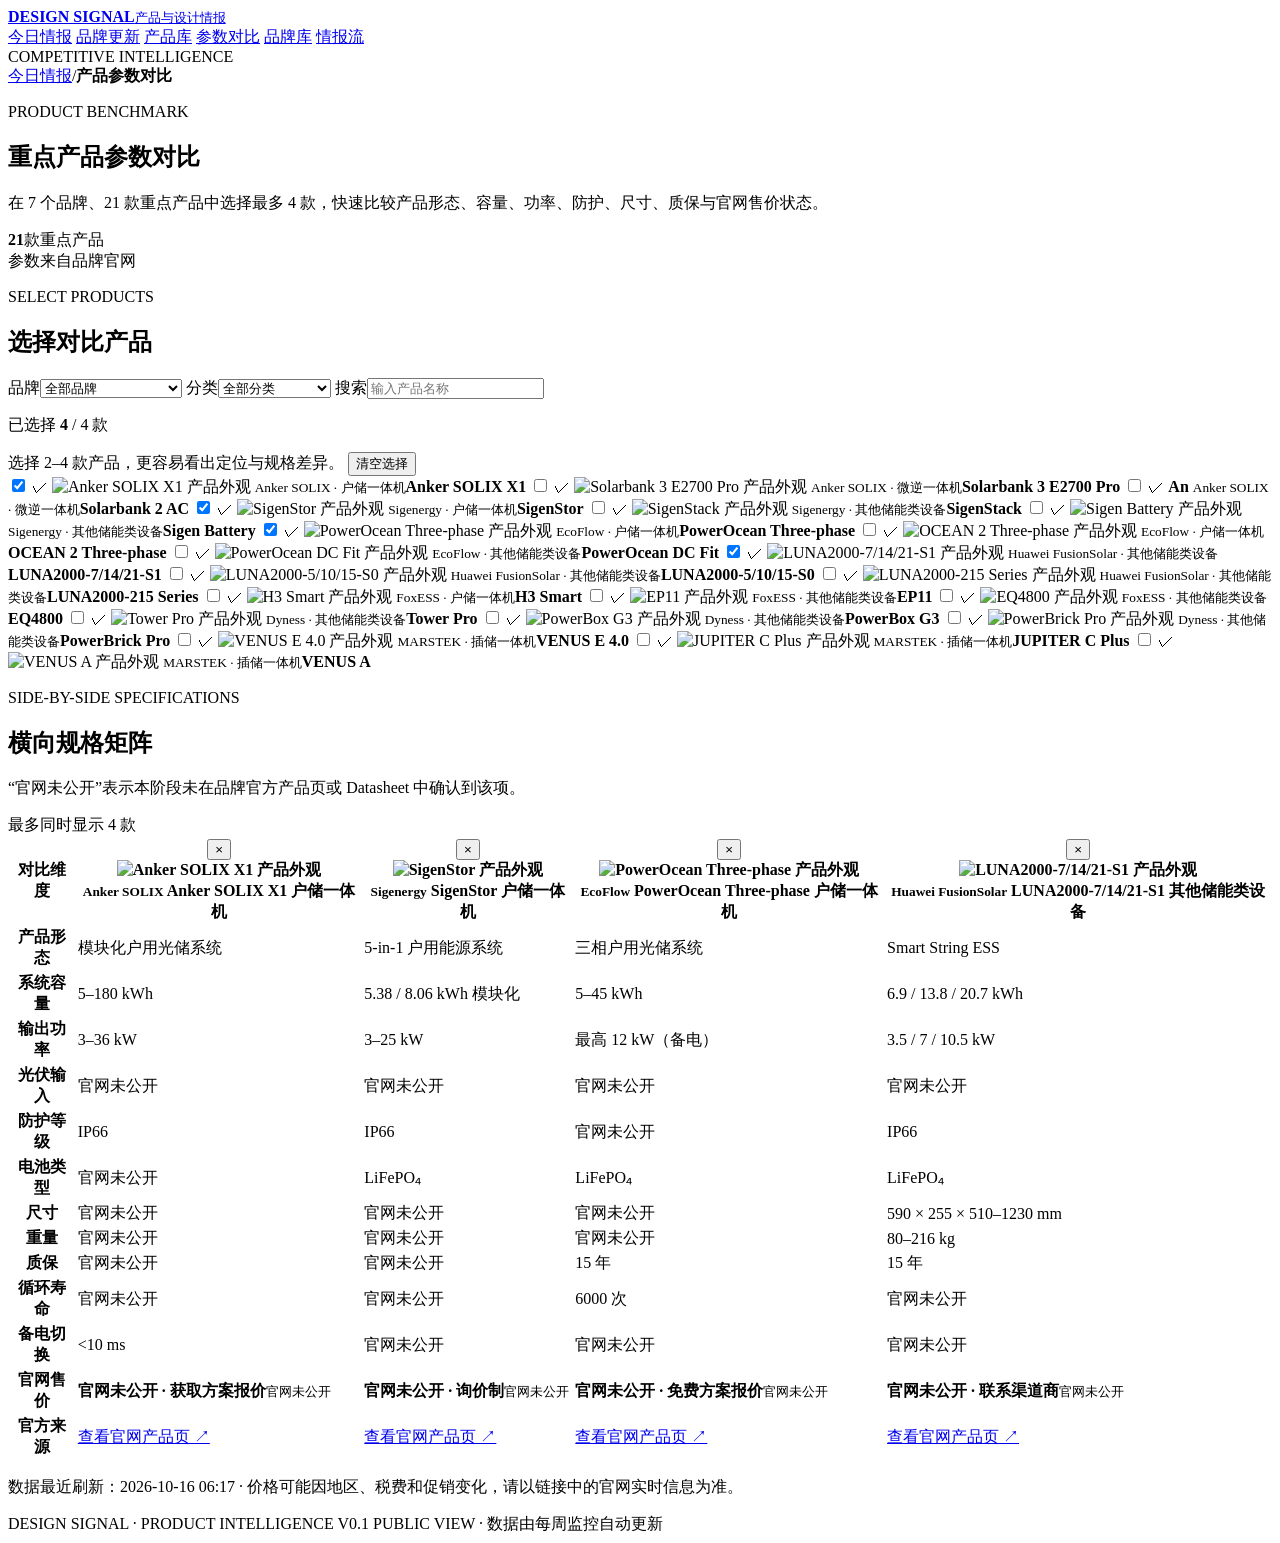
==== commit 01a7c4d8: "chore: publish latest competitor dashboard" ====
--- a/compare/index.html
+++ b/compare/index.html
@@ -1431,7 +1431,7 @@
               </td>
             
               <td data-compare-column="anker-solarbank-3-pro" hidden>
-                <strong>EUR 899</strong><small>官网公开价</small>
+                <strong>EUR 999</strong><small>官网公开价</small>
               </td>
             
               <td data-compare-column="anker-solarbank-2-ac" hidden>
@@ -1602,7 +1602,7 @@
         </tbody>
       </table>
     </div>
-    <p class="comparison-note">数据最近刷新：2026-10-09 07:57 · 价格可能因地区、税费和促销变化，请以链接中的官网实时信息为准。</p>
+    <p class="comparison-note">数据最近刷新：2026-10-16 06:17 · 价格可能因地区、税费和促销变化，请以链接中的官网实时信息为准。</p>
   </section>
 
   </main>
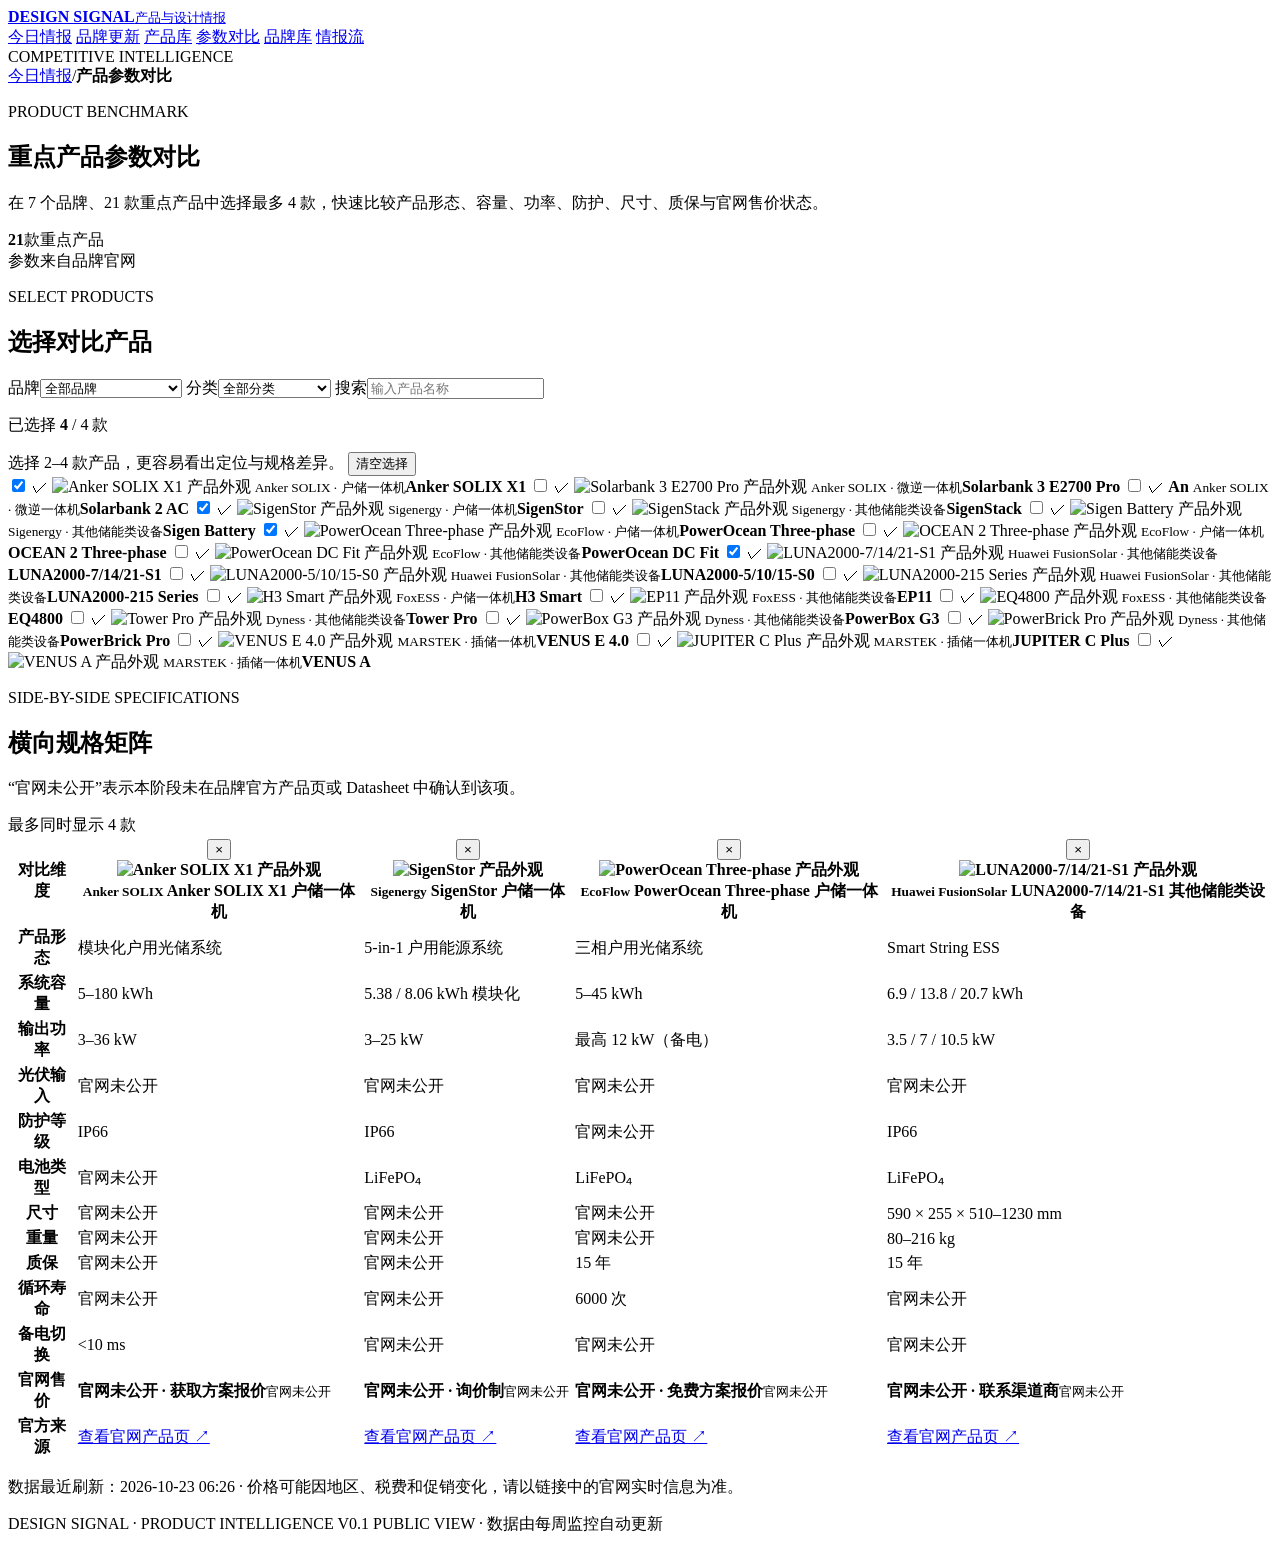
==== commit 43894045: "chore: publish latest competitor dashboard" ====
--- a/compare/index.html
+++ b/compare/index.html
@@ -1602,7 +1602,7 @@
         </tbody>
       </table>
     </div>
-    <p class="comparison-note">数据最近刷新：2026-10-16 06:17 · 价格可能因地区、税费和促销变化，请以链接中的官网实时信息为准。</p>
+    <p class="comparison-note">数据最近刷新：2026-10-23 06:26 · 价格可能因地区、税费和促销变化，请以链接中的官网实时信息为准。</p>
   </section>
 
   </main>
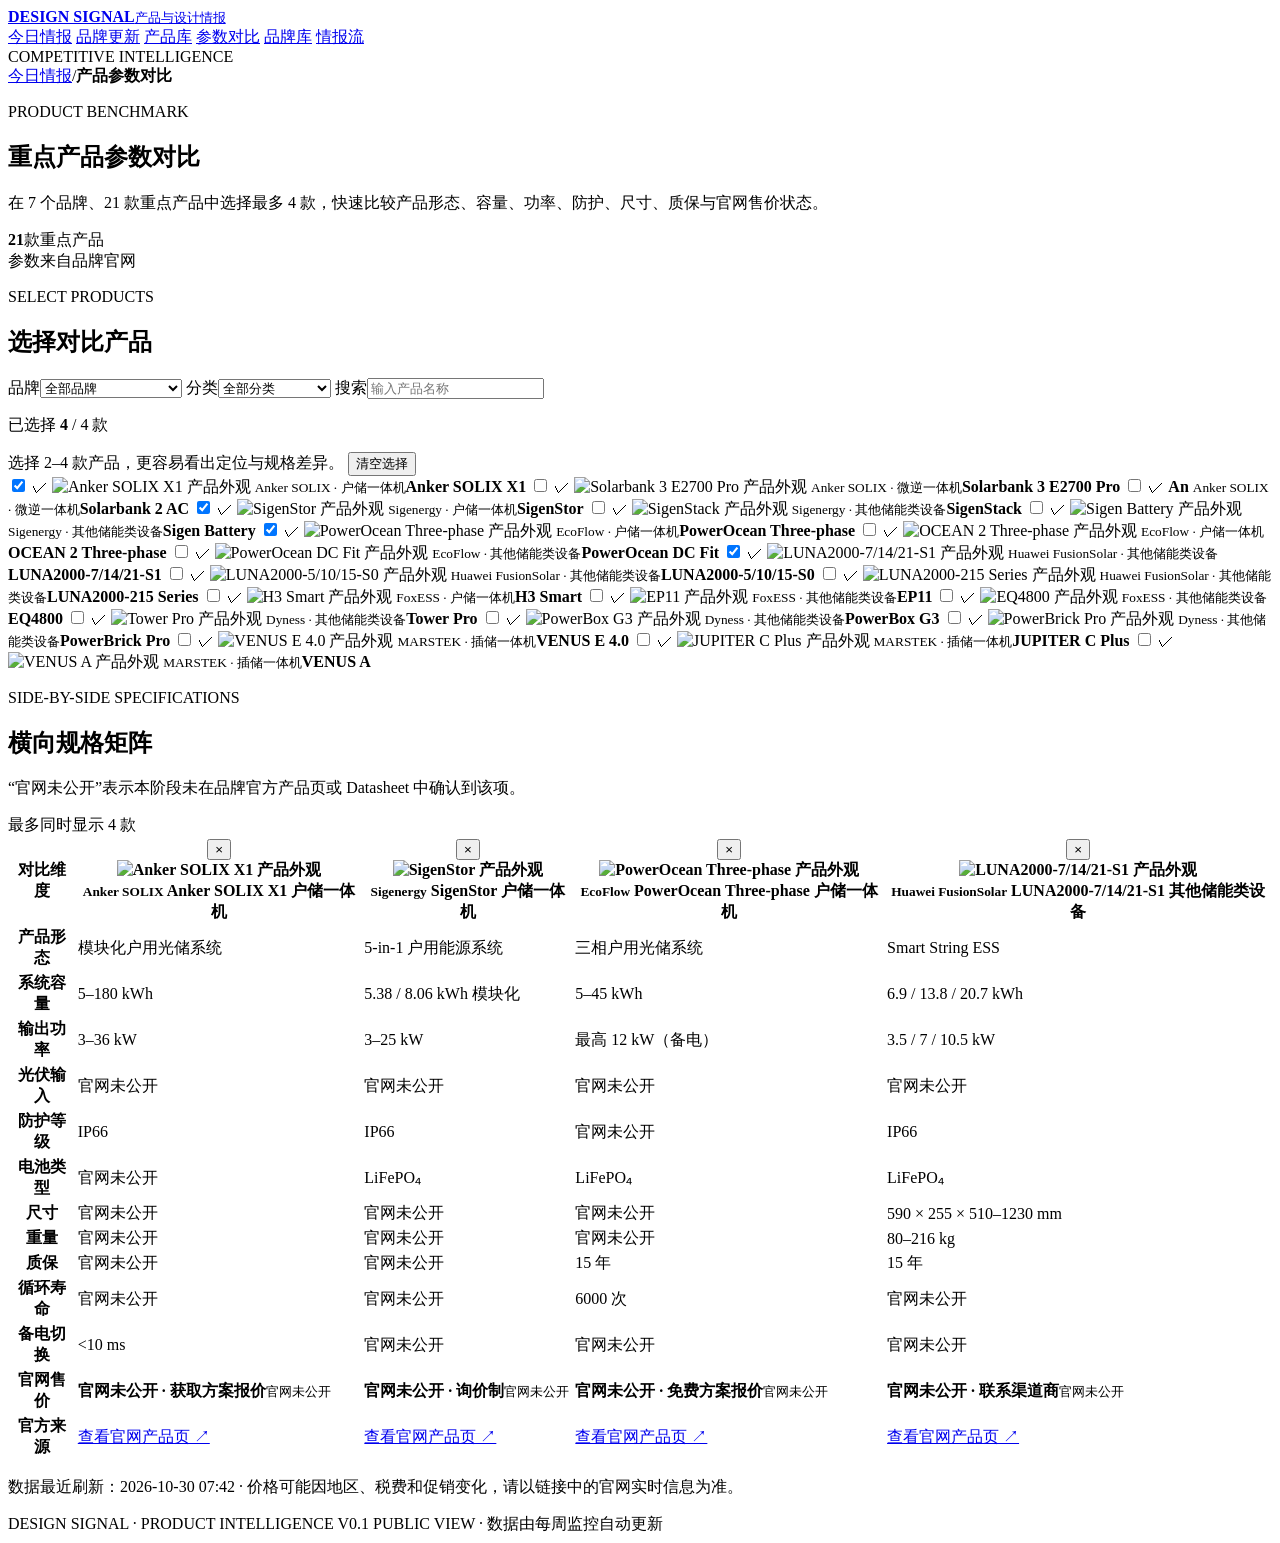
==== commit 18a1f8a1: "chore: publish latest competitor dashboard" ====
--- a/compare/index.html
+++ b/compare/index.html
@@ -1602,7 +1602,7 @@
         </tbody>
       </table>
     </div>
-    <p class="comparison-note">数据最近刷新：2026-10-23 06:26 · 价格可能因地区、税费和促销变化，请以链接中的官网实时信息为准。</p>
+    <p class="comparison-note">数据最近刷新：2026-10-30 07:42 · 价格可能因地区、税费和促销变化，请以链接中的官网实时信息为准。</p>
   </section>
 
   </main>
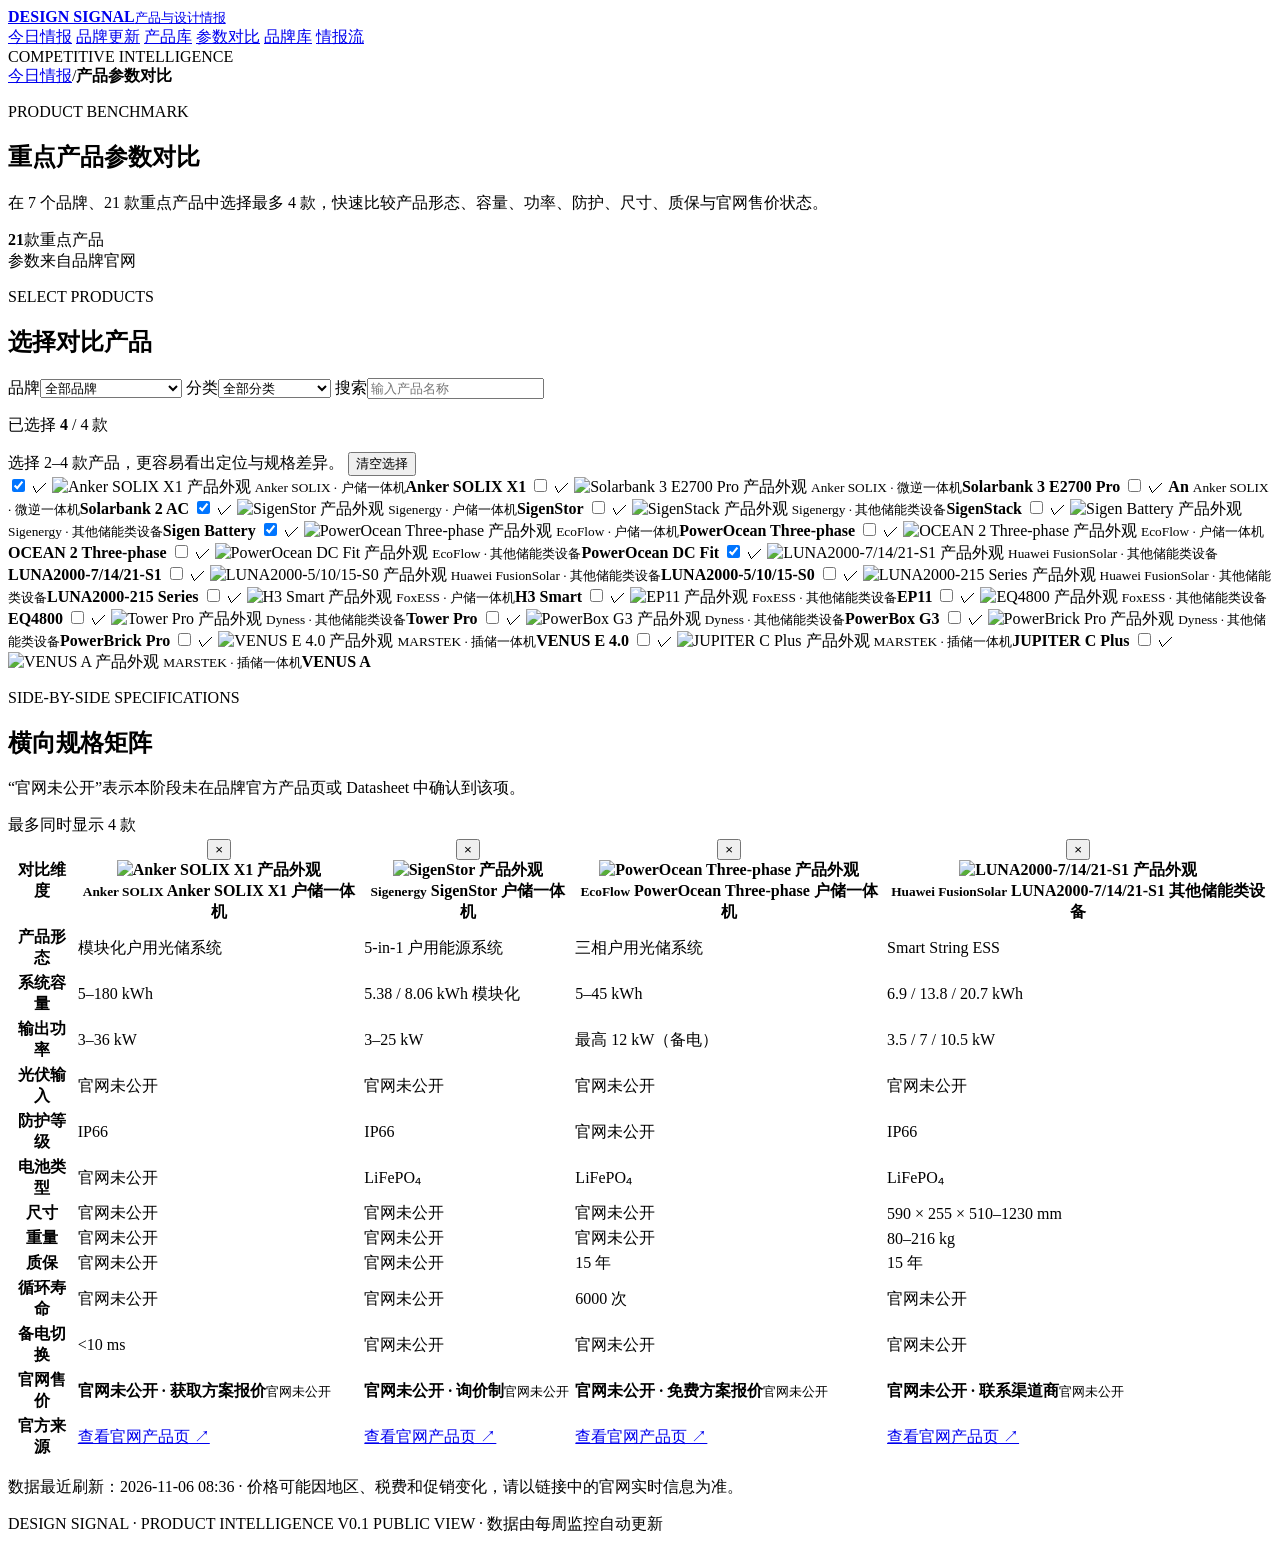
==== commit 14bcef79: "chore: publish latest competitor dashboard" ====
--- a/compare/index.html
+++ b/compare/index.html
@@ -1602,7 +1602,7 @@
         </tbody>
       </table>
     </div>
-    <p class="comparison-note">数据最近刷新：2026-10-30 07:42 · 价格可能因地区、税费和促销变化，请以链接中的官网实时信息为准。</p>
+    <p class="comparison-note">数据最近刷新：2026-11-06 08:36 · 价格可能因地区、税费和促销变化，请以链接中的官网实时信息为准。</p>
   </section>
 
   </main>
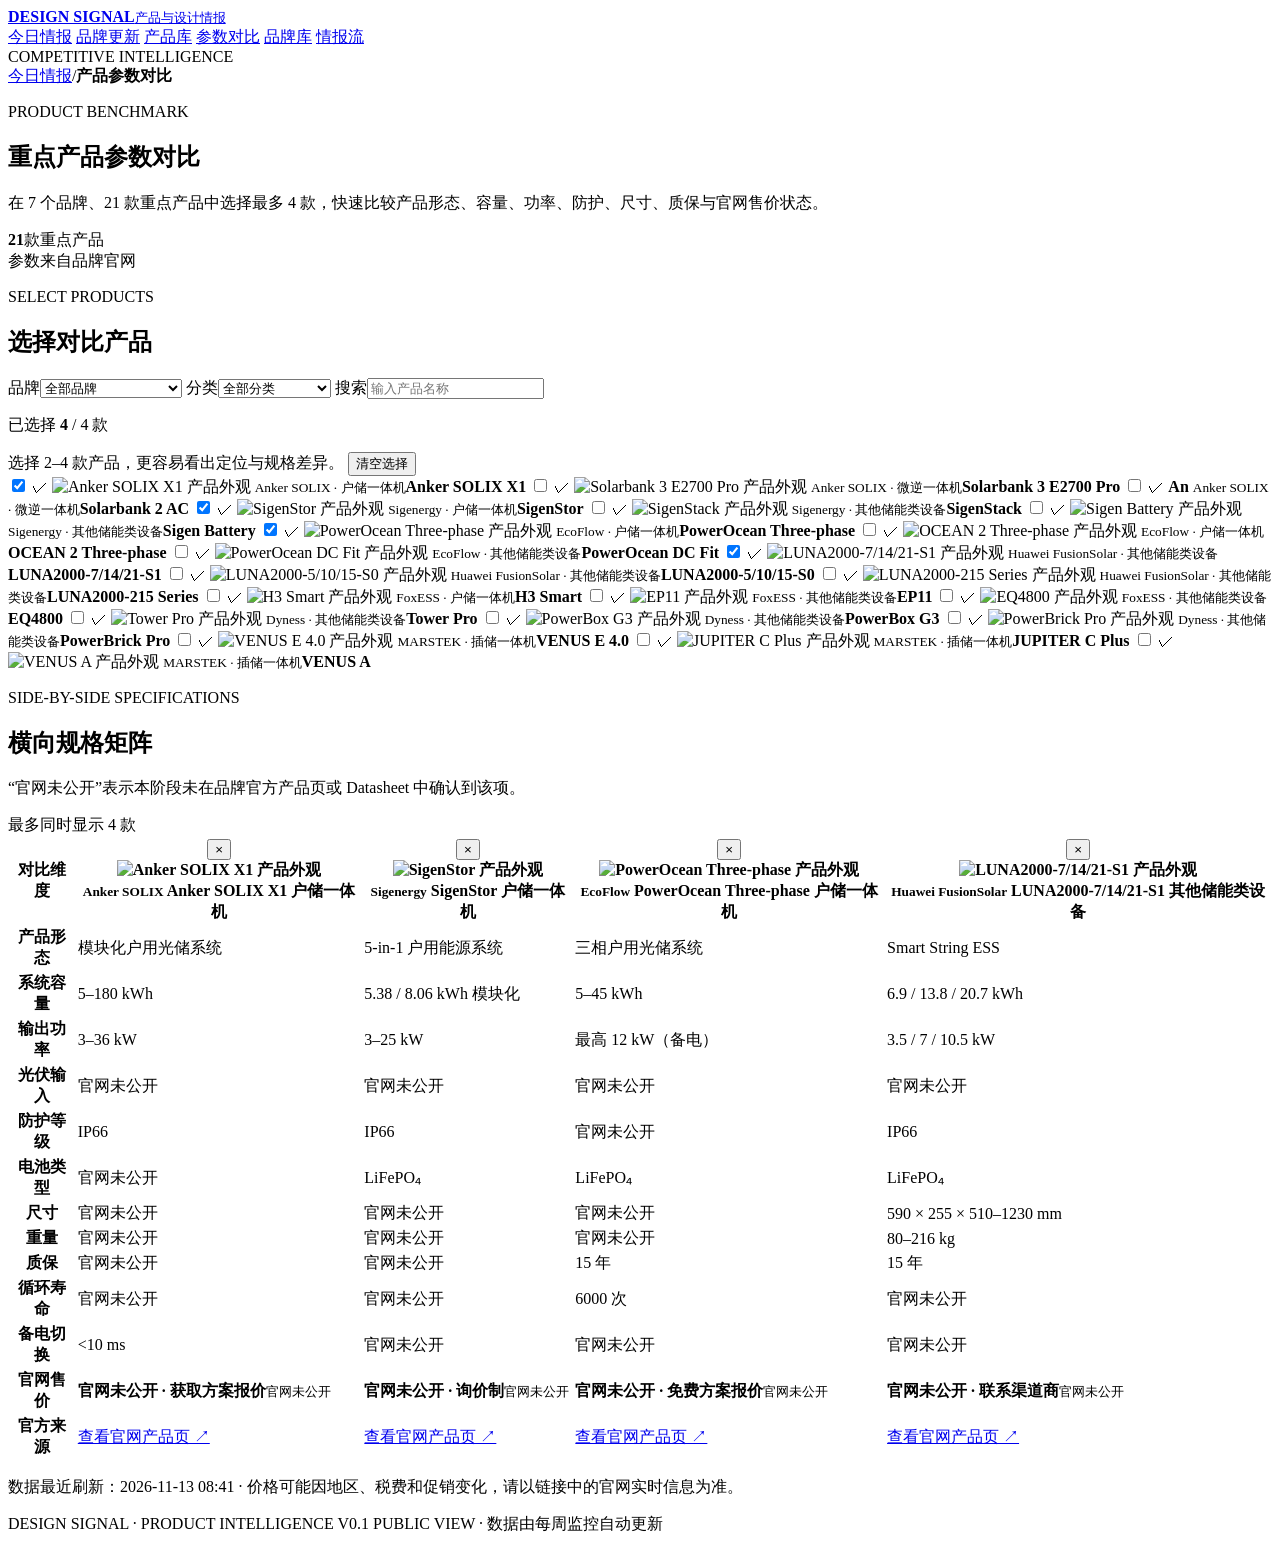
==== commit 7c109f94: "chore: publish latest competitor dashboard" ====
--- a/compare/index.html
+++ b/compare/index.html
@@ -228,7 +228,7 @@
           <input type="checkbox" value="marstek-venus-e-4" data-product-toggle >
           <span class="picker-check">✓</span>
           <span class="picker-image">
-            <img src="/competitor-design-intelligence-dashboard/static/img/products/marstek-venus-e-4.avif" alt="VENUS E 4.0 产品外观" loading="lazy">
+            <img src="/competitor-design-intelligence-dashboard/static/img/products/marstek-venus-e-4.webp" alt="VENUS E 4.0 产品外观" loading="lazy">
           </span>
           <span class="picker-copy"><small>MARSTEK · 插储一体机</small><strong>VENUS E 4.0</strong></span>
         </label>
@@ -418,7 +418,7 @@
             
               <th data-compare-column="marstek-venus-e-4" hidden>
                 <button class="remove-compare" type="button" data-remove-product="marstek-venus-e-4" aria-label="移除 VENUS E 4.0">×</button>
-                <div class="compare-product-image"><img src="/competitor-design-intelligence-dashboard/static/img/products/marstek-venus-e-4.avif" alt="VENUS E 4.0 产品外观"></div>
+                <div class="compare-product-image"><img src="/competitor-design-intelligence-dashboard/static/img/products/marstek-venus-e-4.webp" alt="VENUS E 4.0 产品外观"></div>
                 <small>MARSTEK</small>
                 <strong>VENUS E 4.0</strong>
                 <span>插储一体机</span>
@@ -1602,7 +1602,7 @@
         </tbody>
       </table>
     </div>
-    <p class="comparison-note">数据最近刷新：2026-11-06 08:36 · 价格可能因地区、税费和促销变化，请以链接中的官网实时信息为准。</p>
+    <p class="comparison-note">数据最近刷新：2026-11-13 08:41 · 价格可能因地区、税费和促销变化，请以链接中的官网实时信息为准。</p>
   </section>
 
   </main>
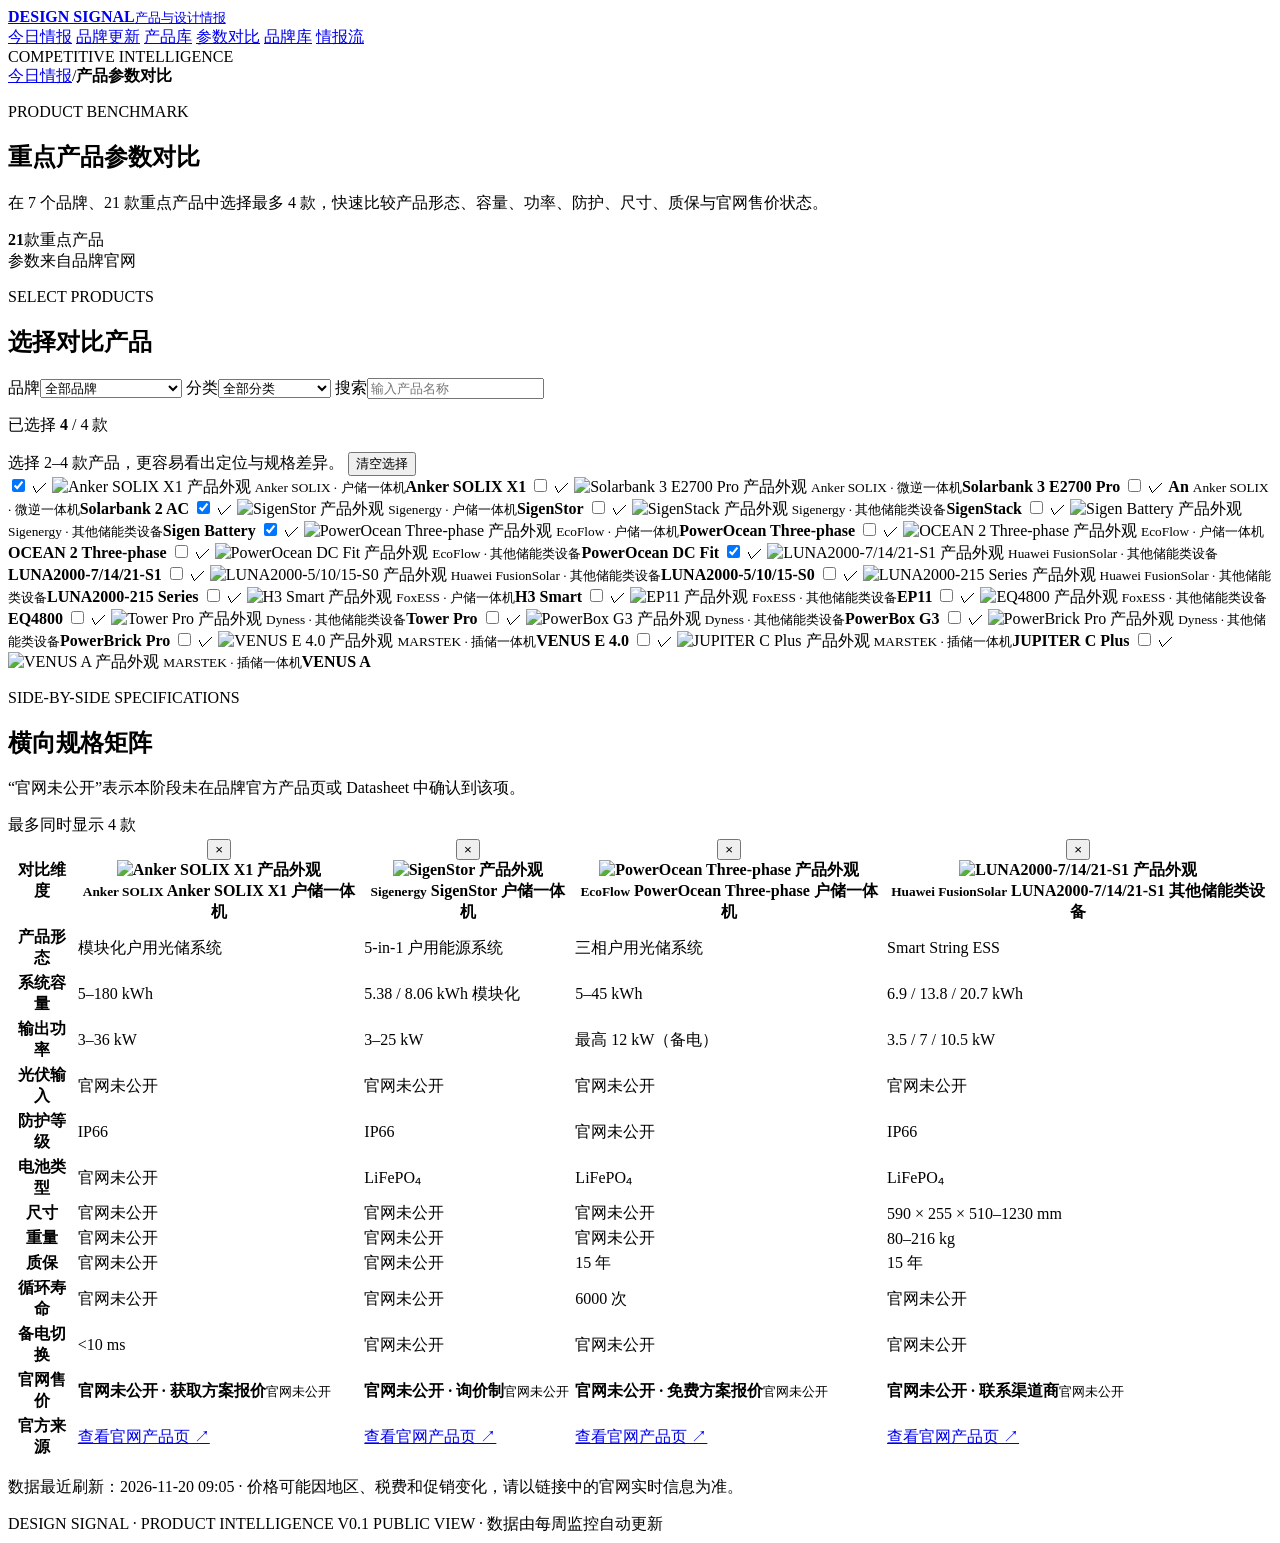
==== commit 50fddc91: "chore: publish latest competitor dashboard" ====
--- a/compare/index.html
+++ b/compare/index.html
@@ -228,7 +228,7 @@
           <input type="checkbox" value="marstek-venus-e-4" data-product-toggle >
           <span class="picker-check">✓</span>
           <span class="picker-image">
-            <img src="/competitor-design-intelligence-dashboard/static/img/products/marstek-venus-e-4.webp" alt="VENUS E 4.0 产品外观" loading="lazy">
+            <img src="/competitor-design-intelligence-dashboard/static/img/products/marstek-venus-e-4.avif" alt="VENUS E 4.0 产品外观" loading="lazy">
           </span>
           <span class="picker-copy"><small>MARSTEK · 插储一体机</small><strong>VENUS E 4.0</strong></span>
         </label>
@@ -237,7 +237,7 @@
           <input type="checkbox" value="marstek-jupiter-c-plus" data-product-toggle >
           <span class="picker-check">✓</span>
           <span class="picker-image">
-            <img src="/competitor-design-intelligence-dashboard/static/img/products/marstek-jupiter-c-plus.avif" alt="JUPITER C Plus 产品外观" loading="lazy">
+            <img src="/competitor-design-intelligence-dashboard/static/img/products/marstek-jupiter-c-plus.webp" alt="JUPITER C Plus 产品外观" loading="lazy">
           </span>
           <span class="picker-copy"><small>MARSTEK · 插储一体机</small><strong>JUPITER C Plus</strong></span>
         </label>
@@ -418,7 +418,7 @@
             
               <th data-compare-column="marstek-venus-e-4" hidden>
                 <button class="remove-compare" type="button" data-remove-product="marstek-venus-e-4" aria-label="移除 VENUS E 4.0">×</button>
-                <div class="compare-product-image"><img src="/competitor-design-intelligence-dashboard/static/img/products/marstek-venus-e-4.webp" alt="VENUS E 4.0 产品外观"></div>
+                <div class="compare-product-image"><img src="/competitor-design-intelligence-dashboard/static/img/products/marstek-venus-e-4.avif" alt="VENUS E 4.0 产品外观"></div>
                 <small>MARSTEK</small>
                 <strong>VENUS E 4.0</strong>
                 <span>插储一体机</span>
@@ -426,7 +426,7 @@
             
               <th data-compare-column="marstek-jupiter-c-plus" hidden>
                 <button class="remove-compare" type="button" data-remove-product="marstek-jupiter-c-plus" aria-label="移除 JUPITER C Plus">×</button>
-                <div class="compare-product-image"><img src="/competitor-design-intelligence-dashboard/static/img/products/marstek-jupiter-c-plus.avif" alt="JUPITER C Plus 产品外观"></div>
+                <div class="compare-product-image"><img src="/competitor-design-intelligence-dashboard/static/img/products/marstek-jupiter-c-plus.webp" alt="JUPITER C Plus 产品外观"></div>
                 <small>MARSTEK</small>
                 <strong>JUPITER C Plus</strong>
                 <span>插储一体机</span>
@@ -1431,7 +1431,7 @@
               </td>
             
               <td data-compare-column="anker-solarbank-3-pro" hidden>
-                <strong>EUR 999</strong><small>官网公开价</small>
+                <strong>EUR 899</strong><small>官网公开价</small>
               </td>
             
               <td data-compare-column="anker-solarbank-2-ac" hidden>
@@ -1503,7 +1503,7 @@
               </td>
             
               <td data-compare-column="marstek-jupiter-c-plus" hidden>
-                <strong>EUR 599,00</strong><small>官网公开价</small>
+                <strong>EUR 672.00</strong><small>官网公开价</small>
               </td>
             
               <td data-compare-column="marstek-venus-a" hidden>
@@ -1602,7 +1602,7 @@
         </tbody>
       </table>
     </div>
-    <p class="comparison-note">数据最近刷新：2026-11-13 08:41 · 价格可能因地区、税费和促销变化，请以链接中的官网实时信息为准。</p>
+    <p class="comparison-note">数据最近刷新：2026-11-20 09:05 · 价格可能因地区、税费和促销变化，请以链接中的官网实时信息为准。</p>
   </section>
 
   </main>
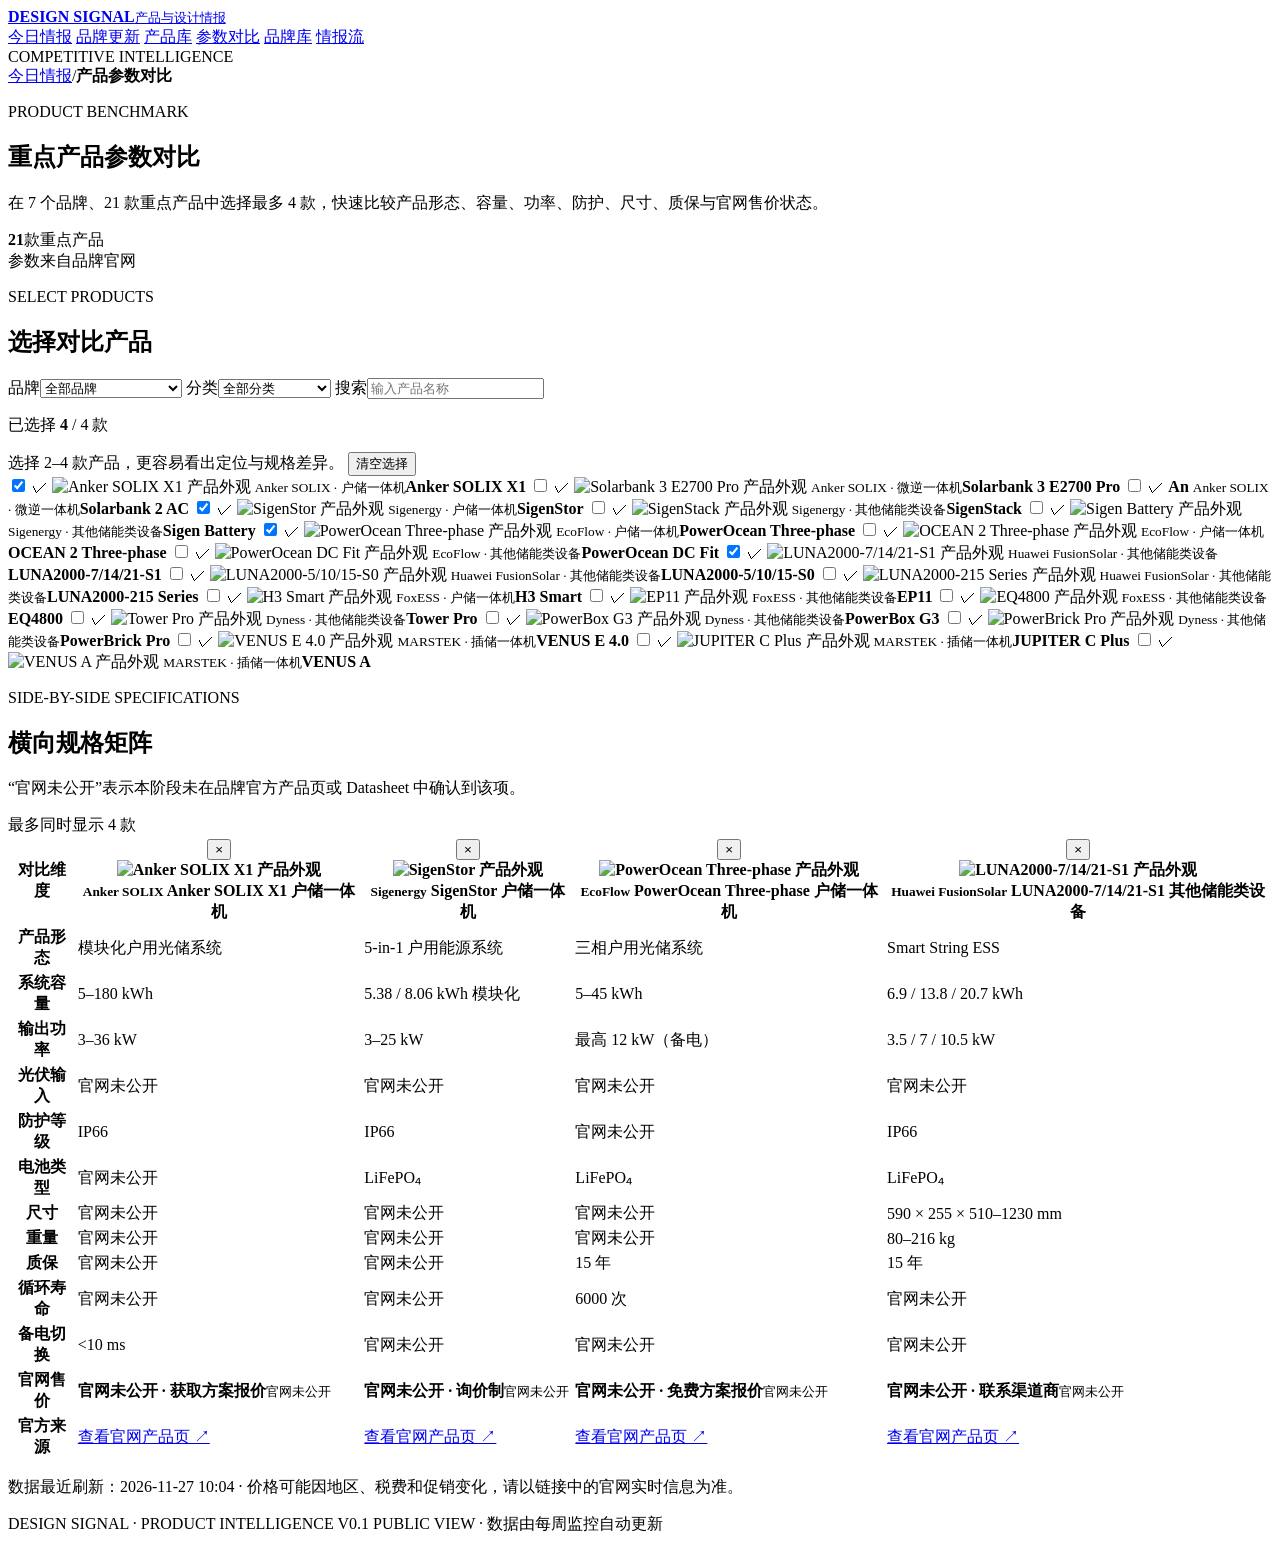
==== commit 8cc7757d: "chore: publish latest competitor dashboard" ====
--- a/compare/index.html
+++ b/compare/index.html
@@ -1503,7 +1503,7 @@
               </td>
             
               <td data-compare-column="marstek-jupiter-c-plus" hidden>
-                <strong>EUR 672.00</strong><small>官网公开价</small>
+                <strong>EUR 670.00</strong><small>官网公开价</small>
               </td>
             
               <td data-compare-column="marstek-venus-a" hidden>
@@ -1602,7 +1602,7 @@
         </tbody>
       </table>
     </div>
-    <p class="comparison-note">数据最近刷新：2026-11-20 09:05 · 价格可能因地区、税费和促销变化，请以链接中的官网实时信息为准。</p>
+    <p class="comparison-note">数据最近刷新：2026-11-27 10:04 · 价格可能因地区、税费和促销变化，请以链接中的官网实时信息为准。</p>
   </section>
 
   </main>
